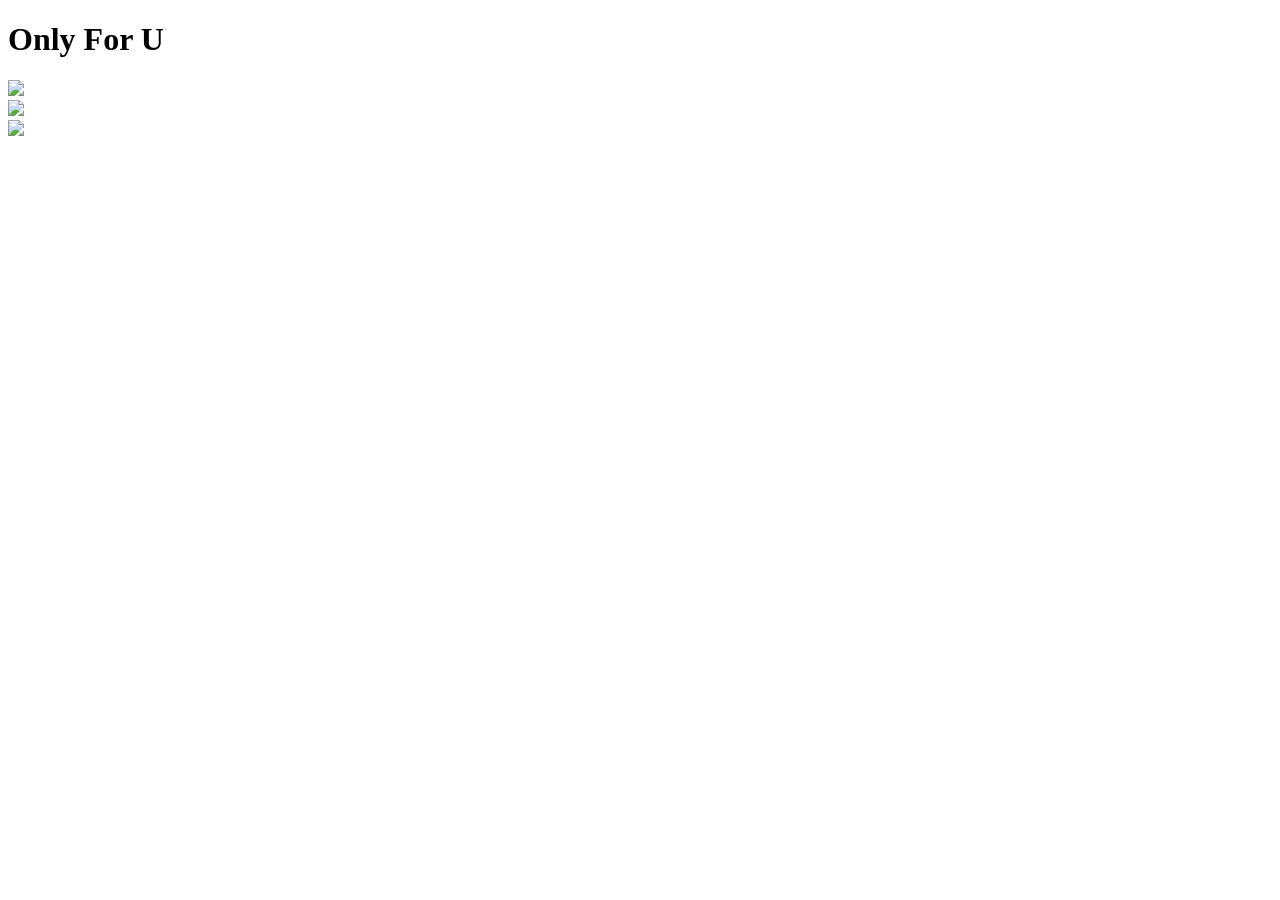
==== index.html @ ea236bc8 "Add initial HTML structure for the webpage" ====
<!DOCTYPE html>
<html lang="id">
<head>
    <meta charset="UTF-8">
    <title>Tata Surya Kenangan</title>
    <link rel="stylesheet" href="style.css">
</head>
<body>

<div class="space">

    <h1>Only For U</h1>

    <!-- Matahari (tengah) -->
    <div class="sun"></div>

    <!-- Orbit 1 -->
    <div class="orbit orbit1">
        <img src="foto1.jpg" class="planet">
    </div>

    <!-- Orbit 2 -->
    <div class="orbit orbit2">
        <img src="foto2.jpg" class="planet">
    </div>

    <!-- Orbit 3 -->
    <div class="orbit orbit3">
        <img src="foto3.jpg" class="planet">
    </div>

</div>

</body>
</html>
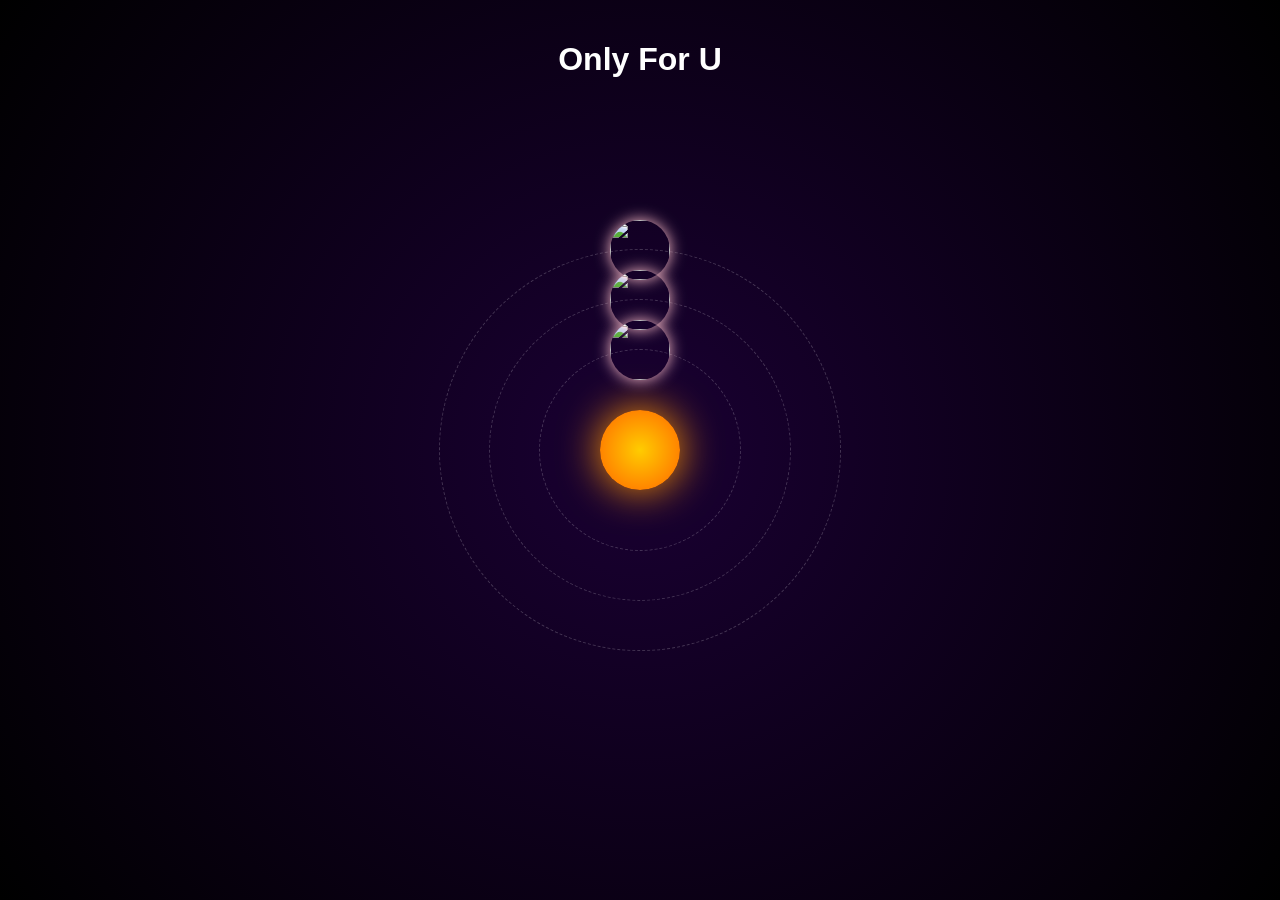
==== commit aaaaeb6b: "Update index.html" ====
--- a/index.html
+++ b/index.html
@@ -33,3 +33,4 @@
 
 </body>
 </html>
+<script src="script.js"></script>
--- a/style.css
+++ b/style.css
@@ -0,0 +1,86 @@
+body {
+    margin: 0;
+    height: 100vh;
+    background: radial-gradient(circle, #1a0033, #000);
+    color: white;
+    overflow: hidden;
+    font-family: Arial;
+}
+
+.space {
+    position: relative;
+    width: 100%;
+    height: 100%;
+    text-align: center;
+}
+
+h1 {
+    position: absolute;
+    top: 20px;
+    width: 100%;
+}
+
+/* Matahari */
+.sun {
+    position: absolute;
+    top: 50%;
+    left: 50%;
+    width: 80px;
+    height: 80px;
+    background: radial-gradient(circle, #ffcc00, #ff6600);
+    border-radius: 50%;
+    transform: translate(-50%, -50%);
+    box-shadow: 0 0 40px #ff9900;
+}
+
+/* Orbit */
+.orbit {
+    position: absolute;
+    top: 50%;
+    left: 50%;
+    border: 1px dashed rgba(255,255,255,0.2);
+    border-radius: 50%;
+    transform: translate(-50%, -50%);
+    animation: rotate 10s linear infinite;
+}
+
+/* Ukuran orbit */
+.orbit1 {
+    width: 200px;
+    height: 200px;
+}
+
+.orbit2 {
+    width: 300px;
+    height: 300px;
+    animation-duration: 15s;
+}
+
+.orbit3 {
+    width: 400px;
+    height: 400px;
+    animation-duration: 20s;
+}
+
+/* Planet (foto kamu) */
+.planet {
+    width: 60px;
+    height: 60px;
+    border-radius: 50%;
+    position: absolute;
+    top: -30px;
+    left: 50%;
+    transform: translateX(-50%);
+    object-fit: cover;
+    box-shadow: 0 0 15px pink;
+}
+
+/* Animasi muter */
+@keyframes rotate {
+    from {
+        transform: translate(-50%, -50%) rotate(0deg);
+    }
+    to {
+        transform: translate(-50%, -50%) rotate(360deg);
+    }
+}
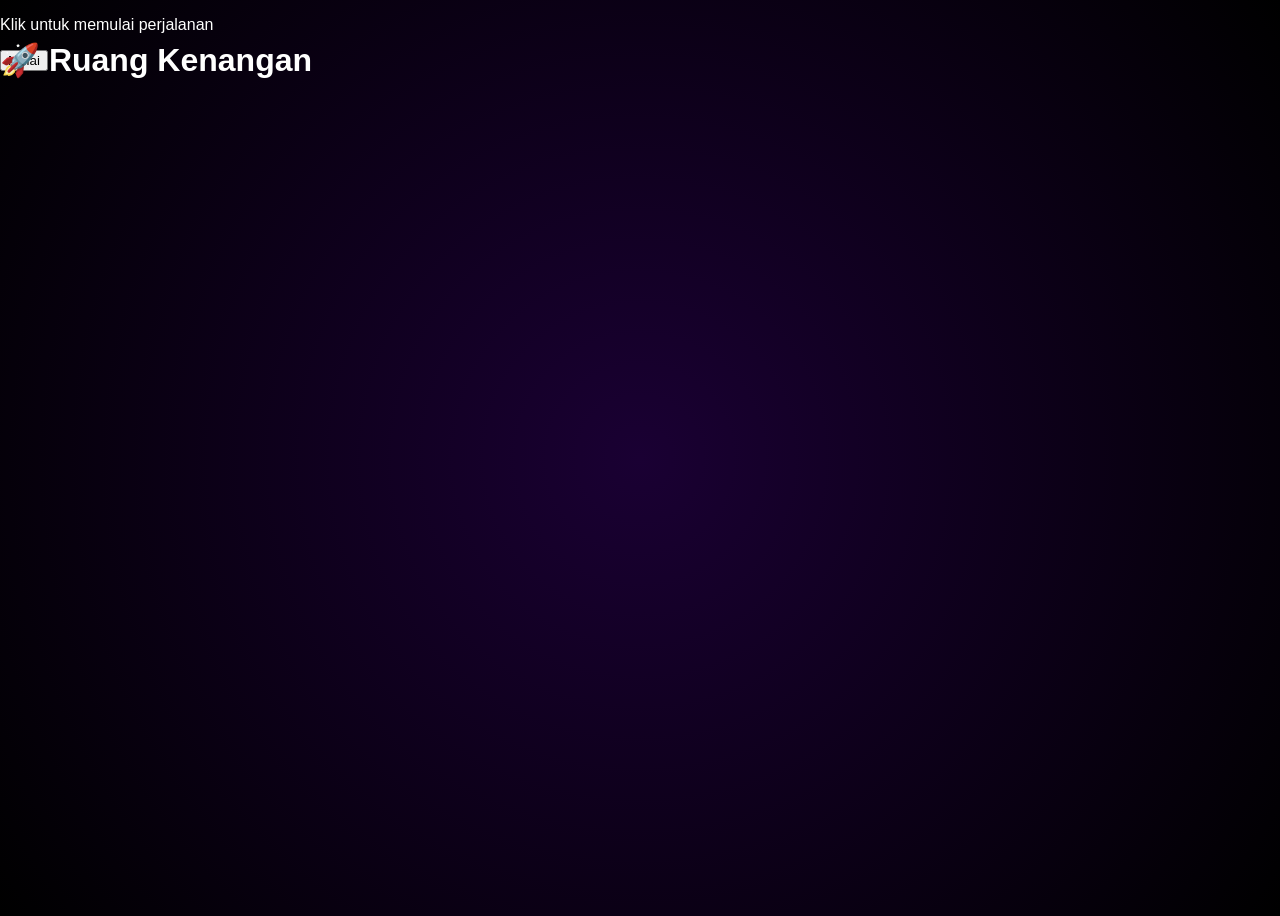
==== commit 8930254a: "Update title and enhance structure in index.html" ====
--- a/index.html
+++ b/index.html
@@ -2,35 +2,60 @@
 <html lang="id">
 <head>
     <meta charset="UTF-8">
-    <title>Tata Surya Kenangan</title>
+    <title>Space Memory</title>
     <link rel="stylesheet" href="style.css">
 </head>
 <body>
 
-<div class="space">
+<div class="stars"></div>
 
-    <h1>Only For U</h1>
+<!-- ENTRANCE -->
+<div class="center" id="home">
+    <h1>🚀 Ruang Kenangan</h1>
+    <p>Klik untuk memulai perjalanan</p>
+    <button class="btn" onclick="start()">Mulai</button>
+</div>
 
-    <!-- Matahari (tengah) -->
-    <div class="sun"></div>
+<!-- MAIN -->
+<div class="center" id="main" style="display:none">
 
-    <!-- Orbit 1 -->
-    <div class="orbit orbit1">
-        <img src="foto1.jpg" class="planet">
+    <div class="nav">
+        <button onclick="show('music')">🎵</button>
+        <button onclick="show('album')">📸</button>
     </div>
 
-    <!-- Orbit 2 -->
-    <div class="orbit orbit2">
-        <img src="foto2.jpg" class="planet">
+    <!-- MUSIC -->
+    <div class="card active" id="music">
+        <h2>Playlist</h2>
+        <audio id="audio" src="lagu.mp3"></audio>
+
+        <div class="controls">
+            <button onclick="play()">▶</button>
+            <button onclick="pause()">⏸</button>
+        </div>
     </div>
 
-    <!-- Orbit 3 -->
-    <div class="orbit orbit3">
-        <img src="foto3.jpg" class="planet">
+    <!-- ALBUM -->
+    <div class="card" id="album">
+        <h2>Album Foto</h2>
+
+        <div class="slider">
+            <img id="img" src="foto1.jpg">
+        </div>
+
+        <div class="controls">
+            <button onclick="prev()">⬅</button>
+            <button onclick="next()">➡</button>
+        </div>
     </div>
 
 </div>
 
+<!-- BLUR + TEXT -->
+<div class="blur" id="blur">
+    <div class="typing" id="text"></div>
+</div>
+
+<script src="script.js"></script>
 </body>
 </html>
-<script src="script.js"></script>
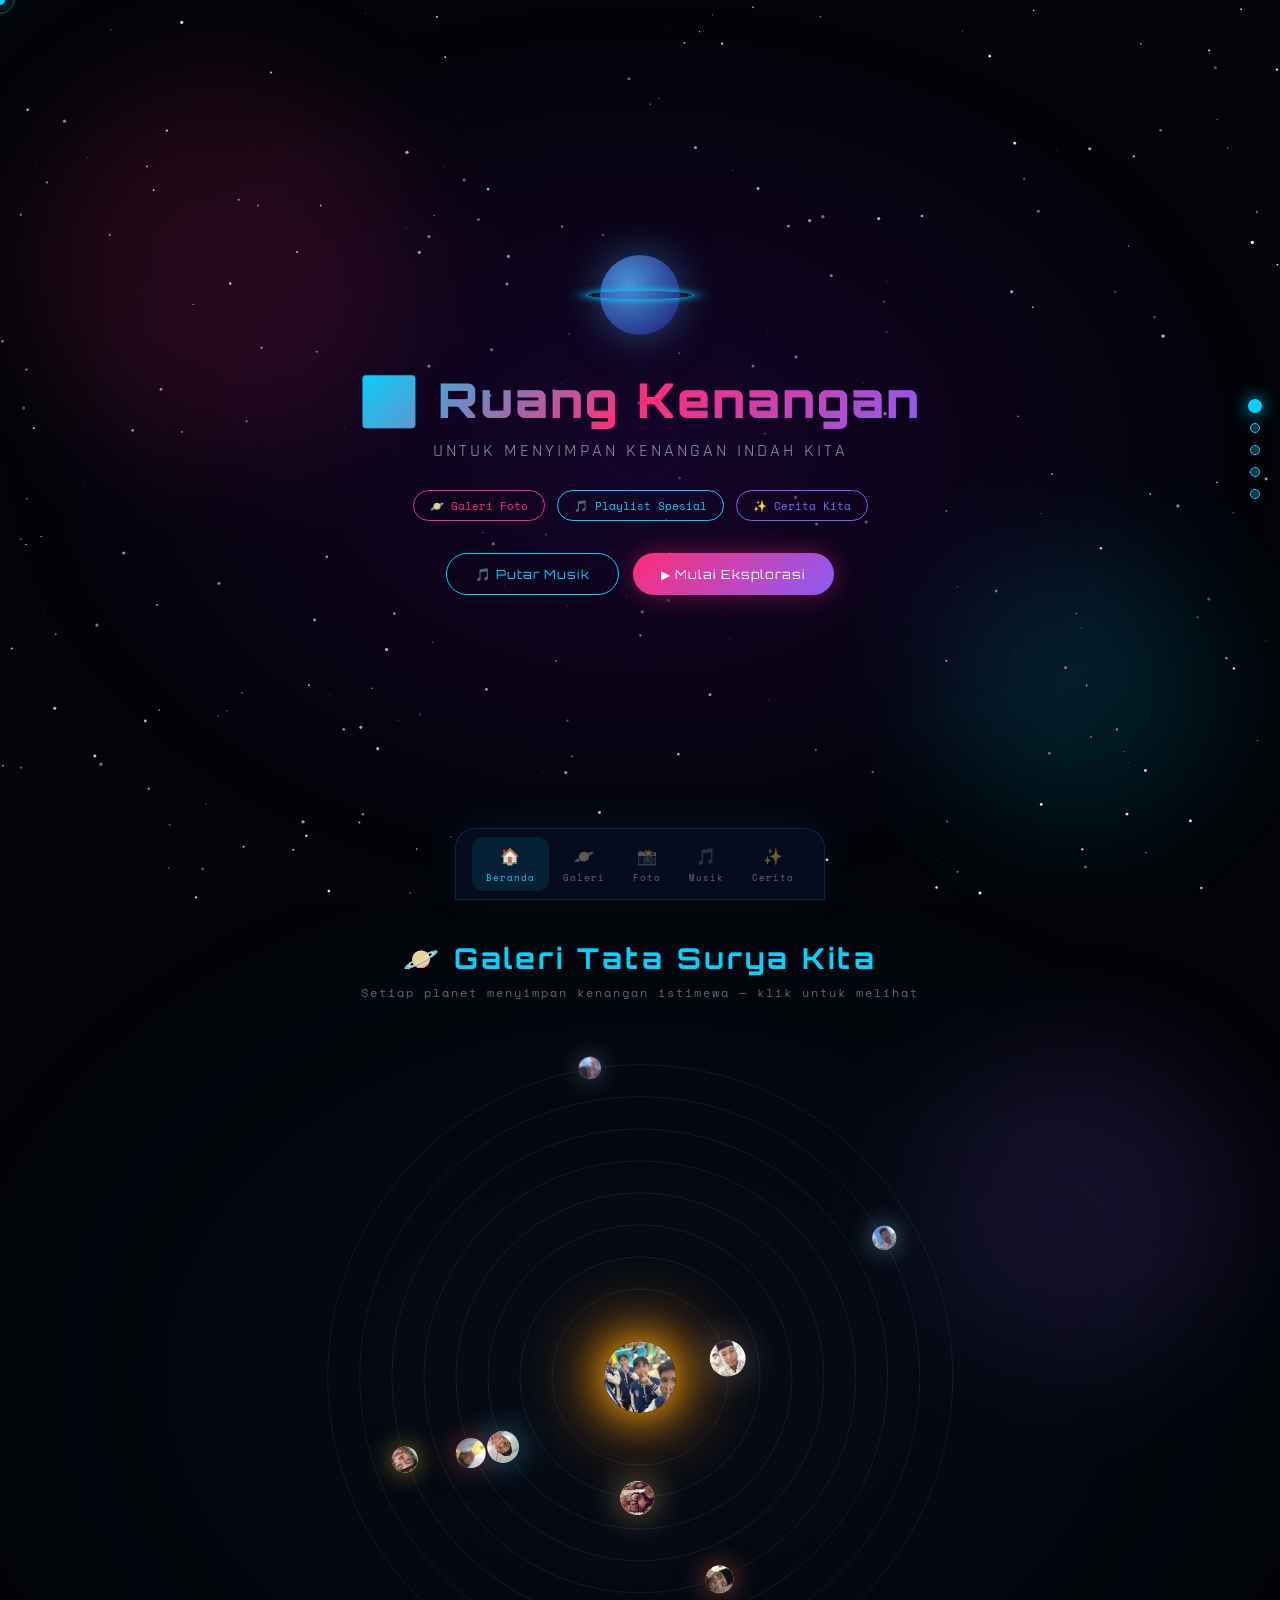
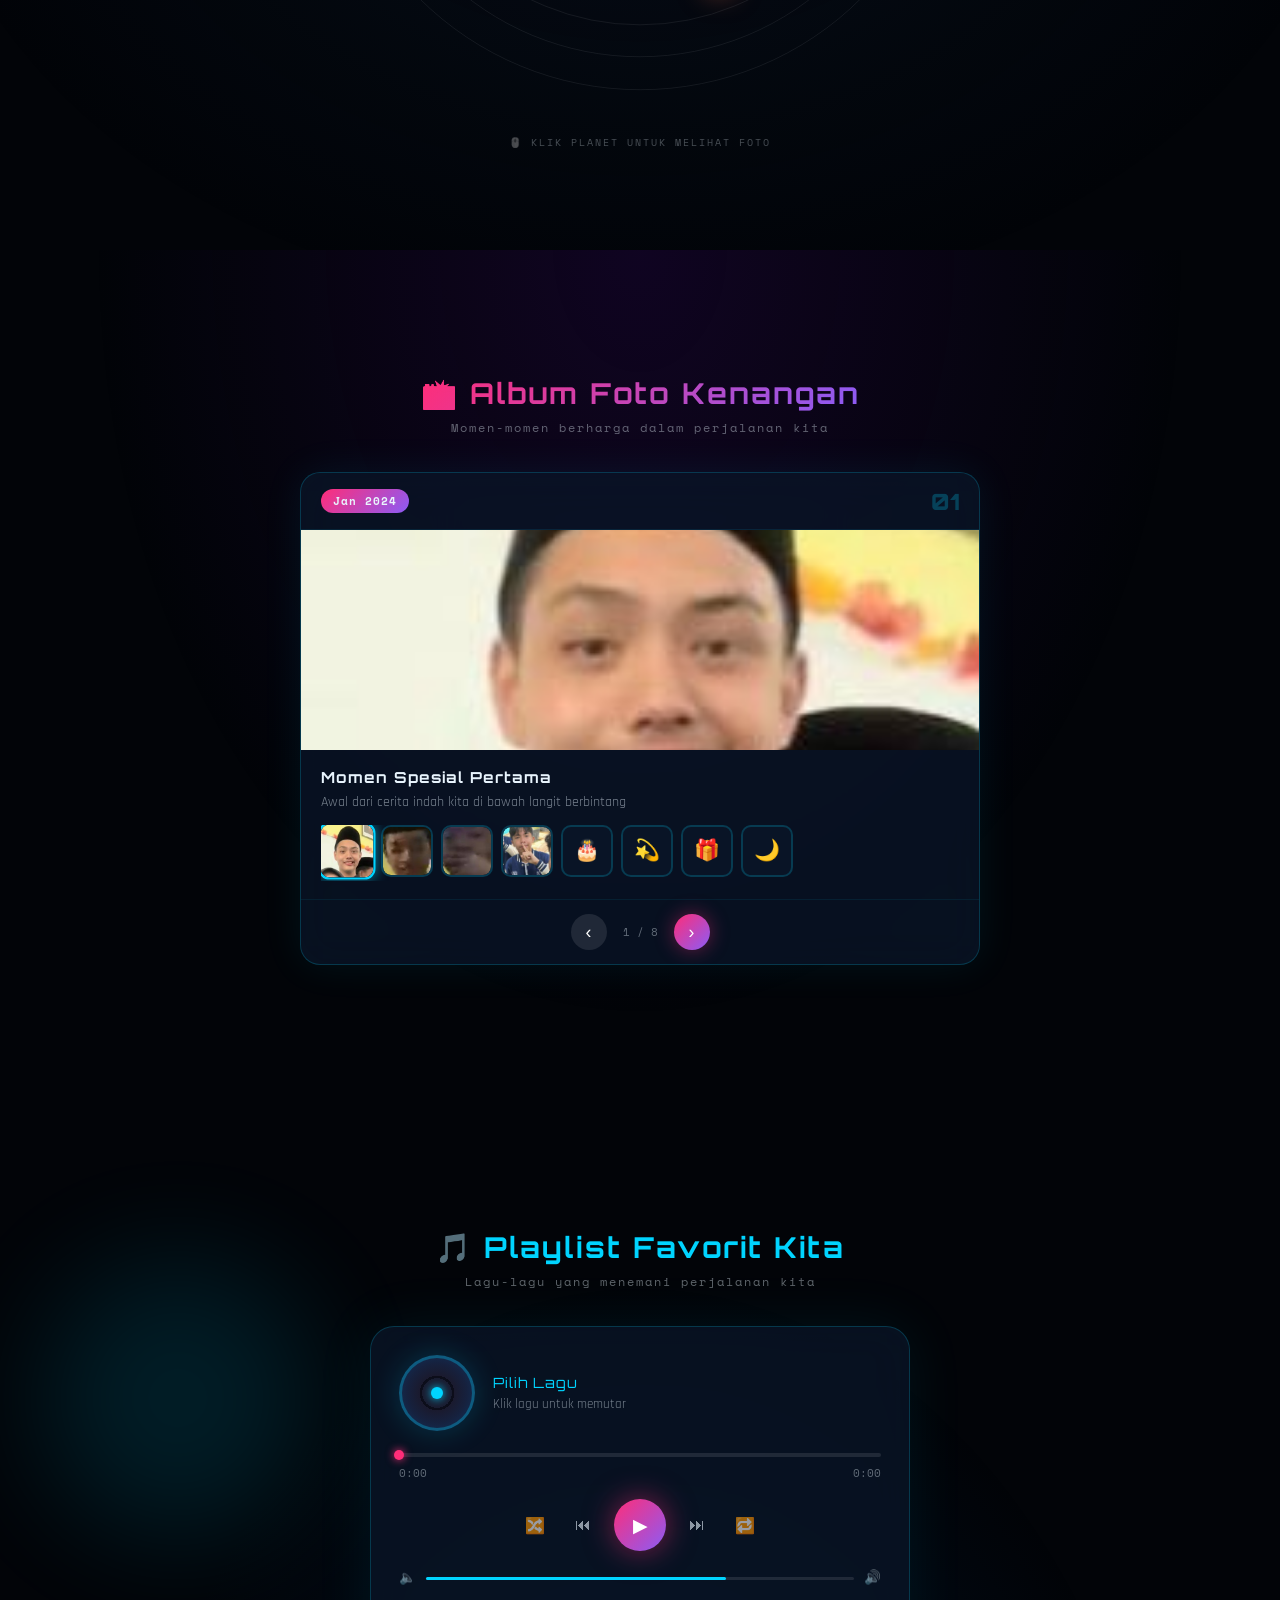
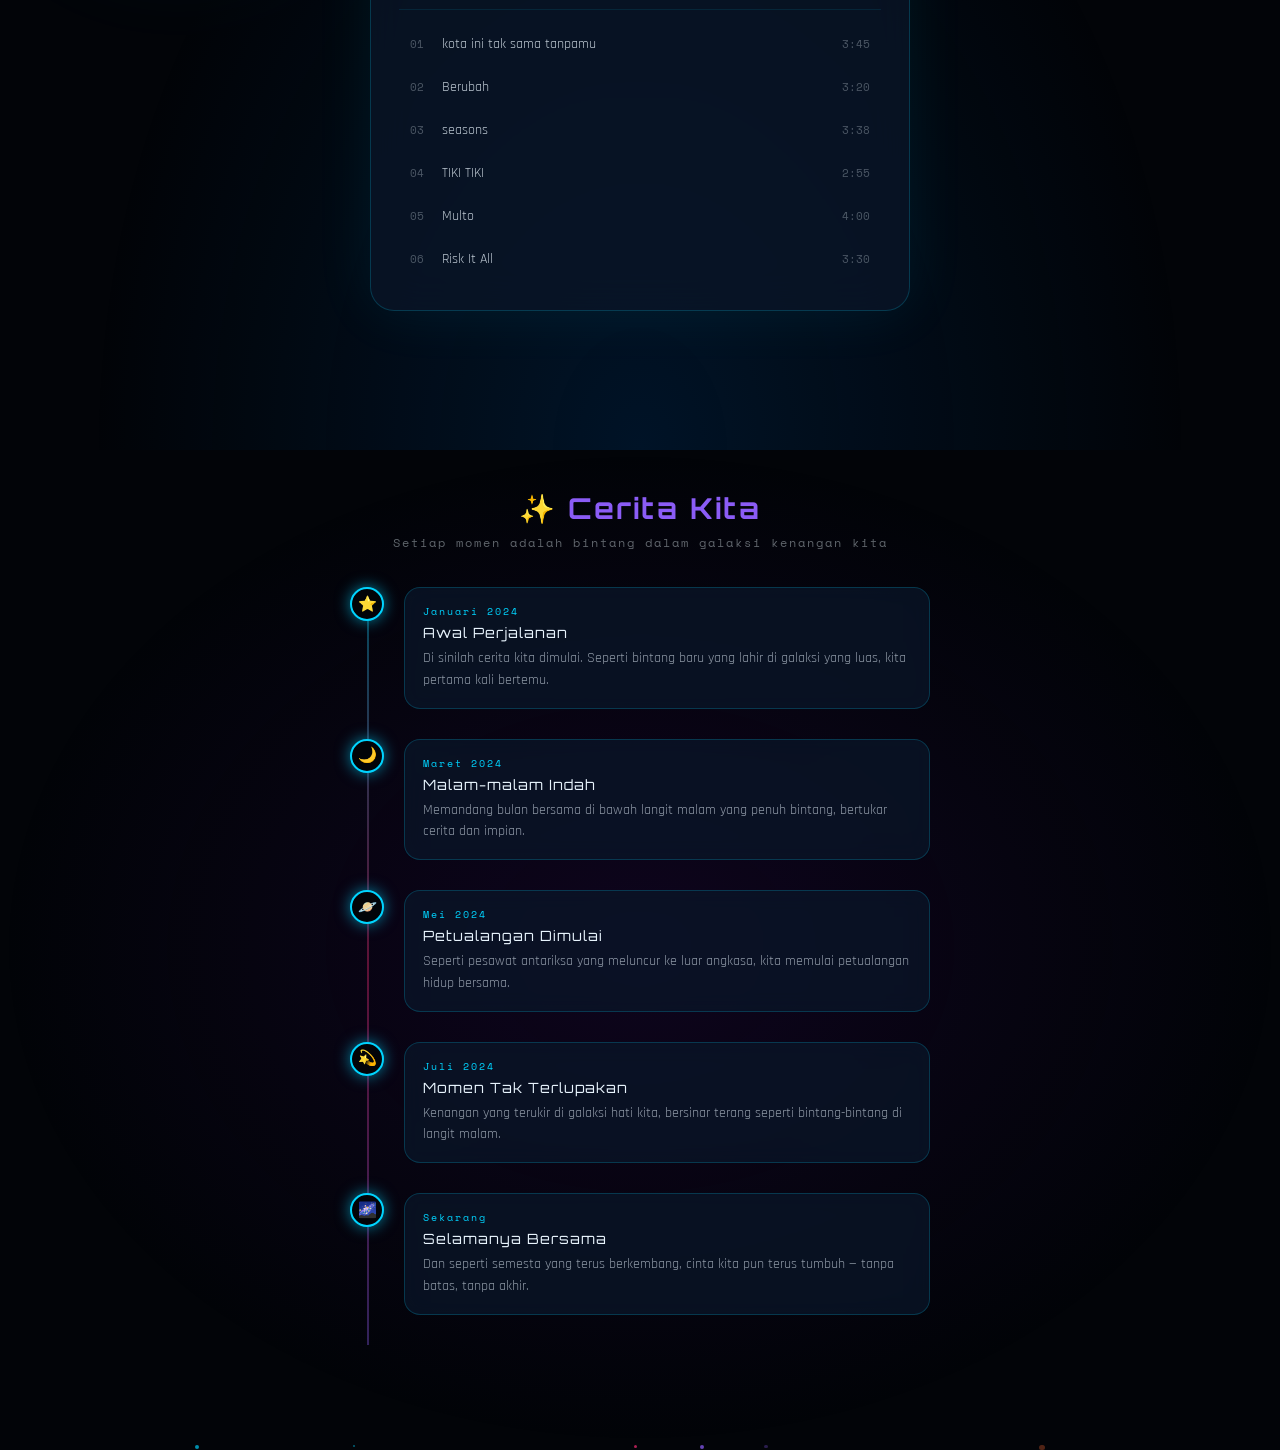
==== commit 7a0fc089: "Rename index (3).html to index.html" ====
--- a/index.html
+++ b/index.html
@@ -1,61 +1,463 @@
 <!DOCTYPE html>
 <html lang="id">
 <head>
-    <meta charset="UTF-8">
-    <title>Space Memory</title>
-    <link rel="stylesheet" href="style.css">
+<meta charset="UTF-8">
+<meta name="viewport" content="width=device-width, initial-scale=1.0">
+<title>🌌 Ruang Kenangan — Galaksi Kita</title>
+<link href="https://fonts.googleapis.com/css2?family=Orbitron:wght@400;600;700;900&family=Rajdhani:wght@400;500;600&family=Space+Mono:wght@400;700&display=swap" rel="stylesheet">
+<style>
+:root{
+  --bg:#020408;--pink:#ff2d78;--cyan:#00d4ff;--violet:#8b5cf6;
+  --gold:#ffd700;--star:#e8f4fd;--sun:#ffaa00;
+  --glow-pink:rgba(255,45,120,0.6);--glow-cyan:rgba(0,212,255,0.6);
+  --glass:rgba(10,22,40,0.75);--border:rgba(0,212,255,0.2);
+  --fh:'Orbitron',sans-serif;--fb:'Rajdhani',sans-serif;--fm:'Space Mono',monospace;
+}
+*,*::before,*::after{box-sizing:border-box;margin:0;padding:0}
+html{scroll-behavior:smooth;overflow-x:hidden}
+body{background:var(--bg);color:var(--star);font-family:var(--fb);overflow-x:hidden;cursor:none}
+.cursor{width:10px;height:10px;background:var(--cyan);border-radius:50%;position:fixed;top:0;left:0;pointer-events:none;z-index:9999;transform:translate(-50%,-50%);box-shadow:0 0 15px var(--cyan)}
+.cursor-trail{width:28px;height:28px;border:1.5px solid rgba(0,212,255,.4);border-radius:50%;position:fixed;top:0;left:0;pointer-events:none;z-index:9998;transform:translate(-50%,-50%);transition:transform .18s ease}
+#starfield{position:fixed;top:0;left:0;width:100%;height:100%;z-index:0;pointer-events:none}
+.section{position:relative;min-height:100vh;display:flex;align-items:center;justify-content:center;flex-direction:column;z-index:1;padding:40px 20px 100px}
+.nav-dots{position:fixed;right:20px;top:50%;transform:translateY(-50%);z-index:100;display:flex;flex-direction:column;gap:12px}
+.nav-dot{width:10px;height:10px;border-radius:50%;background:rgba(0,212,255,.25);border:1.5px solid var(--cyan);cursor:pointer;transition:all .3s;position:relative}
+.nav-dot:hover,.nav-dot.active{background:var(--cyan);box-shadow:0 0 12px var(--cyan);transform:scale(1.4)}
+.nav-dot::after{content:attr(data-label);position:absolute;right:16px;top:50%;transform:translateY(-50%);font-family:var(--fm);font-size:10px;color:var(--cyan);white-space:nowrap;opacity:0;transition:opacity .3s;pointer-events:none}
+.nav-dot:hover::after{opacity:1}
+.nebula-blob{position:absolute;border-radius:50%;filter:blur(60px);opacity:.12;pointer-events:none;animation:nebulaFloat 15s ease-in-out infinite}
+@keyframes nebulaFloat{0%,100%{transform:translate(0,0) scale(1)}33%{transform:translate(20px,-30px) scale(1.1)}66%{transform:translate(-15px,20px) scale(.9)}}
+.floating-particle{position:absolute;border-radius:50%;animation:floatUp linear infinite;pointer-events:none;z-index:0}
+@keyframes floatUp{0%{transform:translateY(100vh) rotate(0);opacity:0}10%{opacity:1}90%{opacity:1}100%{transform:translateY(-100px) rotate(720deg);opacity:0}}
+.shooting-star{position:fixed;top:0;left:50%;width:2px;height:80px;background:linear-gradient(to bottom,transparent,var(--cyan),transparent);animation:shoot 2s ease-in forwards;pointer-events:none;z-index:1;transform-origin:top center}
+@keyframes shoot{0%{opacity:0;transform:rotate(var(--angle)) translateY(-50px)}10%{opacity:1}100%{opacity:0;transform:rotate(var(--angle)) translateY(100vh)}}
+.fade-in-up{opacity:0;transform:translateY(30px);transition:opacity .8s,transform .8s}
+.fade-in-up.visible{opacity:1;transform:translateY(0)}
+#hero{background:radial-gradient(ellipse at center,rgba(26,5,51,.8) 0%,transparent 70%);overflow:hidden}
+.hero-content{text-align:center;position:relative;z-index:2}
+.hero-icon{width:100px;height:100px;margin:0 auto 24px;position:relative}
+.hero-planet{width:80px;height:80px;background:radial-gradient(circle at 35% 35%,#4a90d9,#1a1a6e);border-radius:50%;position:absolute;top:10px;left:10px;box-shadow:0 0 40px rgba(74,144,217,.5);animation:pPulse 4s ease-in-out infinite}
+@keyframes pPulse{0%,100%{box-shadow:0 0 40px rgba(74,144,217,.5)}50%{box-shadow:0 0 70px rgba(74,144,217,.8)}}
+.hero-ring{position:absolute;top:50%;left:50%;width:110px;height:30px;border:3px solid rgba(0,212,255,.5);border-radius:50%;transform:translate(-50%,-50%) rotateX(70deg);box-shadow:0 0 20px var(--cyan);pointer-events:none}
+.hero-title{font-family:var(--fh);font-size:clamp(1.6rem,5vw,3rem);font-weight:900;background:linear-gradient(135deg,var(--cyan),var(--pink),var(--violet));-webkit-background-clip:text;-webkit-text-fill-color:transparent;background-clip:text;letter-spacing:2px;margin-bottom:10px;animation:tGlow 3s ease-in-out infinite}
+@keyframes tGlow{0%,100%{filter:brightness(1)}50%{filter:brightness(1.3)}}
+.hero-subtitle{font-size:1.1rem;color:rgba(232,244,253,.6);letter-spacing:3px;text-transform:uppercase;margin-bottom:28px}
+.hero-tags{display:flex;justify-content:center;gap:12px;flex-wrap:wrap;margin-bottom:32px}
+.hero-tag{padding:6px 16px;border-radius:20px;font-family:var(--fm);font-size:.7rem;border:1px solid;cursor:pointer;transition:all .3s;text-decoration:none;display:inline-block}
+.hero-tag.photos{border-color:var(--pink);color:var(--pink)}.hero-tag.music{border-color:var(--cyan);color:var(--cyan)}.hero-tag.story{border-color:var(--violet);color:var(--violet)}
+.hero-tag:hover{background:currentColor;color:var(--bg);box-shadow:0 0 20px currentColor;transform:translateY(-2px)}
+.hero-buttons{display:flex;gap:14px;justify-content:center;flex-wrap:wrap}
+.btn-primary{padding:12px 28px;background:linear-gradient(135deg,var(--pink),var(--violet));border:none;border-radius:30px;color:#fff;font-family:var(--fh);font-size:.78rem;cursor:pointer;letter-spacing:1px;transition:all .3s;box-shadow:0 0 25px rgba(255,45,120,.4)}
+.btn-primary:hover{transform:translateY(-3px) scale(1.05);box-shadow:0 0 40px rgba(255,45,120,.7)}
+.btn-secondary{padding:12px 28px;background:transparent;border:1.5px solid var(--cyan);border-radius:30px;color:var(--cyan);font-family:var(--fh);font-size:.78rem;cursor:pointer;letter-spacing:1px;transition:all .3s}
+.btn-secondary:hover{background:var(--cyan);color:var(--bg);box-shadow:0 0 30px var(--glow-cyan);transform:translateY(-3px)}
+.scroll-hint{position:absolute;bottom:30px;left:50%;transform:translateX(-50%);display:flex;flex-direction:column;align-items:center;gap:8px;opacity:.5;animation:bHint 2s ease-in-out infinite}
+.scroll-hint span{font-family:var(--fm);font-size:.6rem;letter-spacing:2px;color:var(--cyan)}
+.scroll-hint-arrow{width:14px;height:14px;border-right:2px solid var(--cyan);border-bottom:2px solid var(--cyan);transform:rotate(45deg)}
+@keyframes bHint{0%,100%{transform:translateX(-50%) translateY(0)}50%{transform:translateX(-50%) translateY(8px)}}
+#solar{overflow:hidden;background:radial-gradient(ellipse at center,rgba(10,22,40,.5) 0%,transparent 80%)}
+.solar-title{font-family:var(--fh);font-size:clamp(1.2rem,3vw,1.8rem);text-align:center;margin-bottom:8px;color:var(--cyan);letter-spacing:3px}
+.solar-subtitle{font-family:var(--fm);font-size:.72rem;text-align:center;color:rgba(232,244,253,.4);letter-spacing:2px;margin-bottom:36px}
+.solar-system-container{position:relative;width:min(680px,92vw);height:min(680px,92vw);margin:0 auto}
+.solar-system{position:relative;width:100%;height:100%}
+.sun{position:absolute;top:50%;left:50%;transform:translate(-50%,-50%);width:72px;height:72px;border-radius:50%;z-index:10;cursor:pointer;overflow:hidden;box-shadow:0 0 40px #ffaa00,0 0 80px #ff8800,0 0 120px rgba(255,136,0,.4);animation:sPulse 4s ease-in-out infinite}
+.sun img{width:100%;height:100%;object-fit:cover;border-radius:50%}
+@keyframes sPulse{0%,100%{box-shadow:0 0 40px #ffaa00,0 0 80px #ff8800;transform:translate(-50%,-50%) scale(1)}50%{box-shadow:0 0 70px #ffaa00,0 0 140px #ff8800;transform:translate(-50%,-50%) scale(1.08)}}
+.orbit{position:absolute;top:50%;left:50%;border-radius:50%;border:1px solid rgba(255,255,255,.07);transform:translate(-50%,-50%)}
+@keyframes orbitRotate{from{transform:translate(-50%,-50%) rotate(0)}to{transform:translate(-50%,-50%) rotate(360deg)}}
+.planet{border-radius:50%;position:relative;cursor:pointer;transition:transform .3s;overflow:hidden}
+.planet:hover{transform:scale(1.5);z-index:50}
+.planet img{width:100%;height:100%;object-fit:cover;border-radius:50%;position:absolute;top:0;left:0}
+.planet-emoji{position:absolute;top:50%;left:50%;transform:translate(-50%,-50%);pointer-events:none}
+.planet-label{position:absolute;bottom:-22px;left:50%;transform:translateX(-50%);font-family:var(--fm);font-size:.52rem;color:rgba(232,244,253,.6);white-space:nowrap;pointer-events:none;opacity:0;transition:opacity .3s}
+.planet:hover .planet-label{opacity:1}
+.planet-ring{position:absolute;top:50%;left:50%;transform:translate(-50%,-50%) rotateX(75deg);border-radius:50%;border:3px solid rgba(255,200,100,.4);pointer-events:none}
+.photo-popup{position:fixed;top:0;left:0;width:100%;height:100%;background:rgba(2,4,8,.92);backdrop-filter:blur(10px);z-index:1000;display:none;align-items:center;justify-content:center;flex-direction:column;gap:20px}
+.photo-popup.show{display:flex}
+.popup-img{max-width:80vw;max-height:55vh;border-radius:16px;border:2px solid var(--cyan);box-shadow:0 0 60px var(--glow-cyan);object-fit:cover}
+.popup-emoji-box{width:180px;height:180px;background:linear-gradient(135deg,rgba(26,5,51,.9),rgba(10,22,40,.9));display:flex;align-items:center;justify-content:center;font-size:5rem;border-radius:50%;border:2px solid var(--cyan);box-shadow:0 0 40px var(--glow-cyan)}
+.photo-popup-title{font-family:var(--fh);font-size:1.1rem;color:var(--cyan);text-align:center;margin-bottom:6px}
+.photo-popup-desc{font-family:var(--fb);color:rgba(232,244,253,.6);font-size:.9rem;text-align:center}
+.photo-popup-close{background:var(--pink);border:none;border-radius:50%;width:42px;height:42px;color:#fff;font-size:1.1rem;cursor:pointer;position:absolute;top:20px;right:20px;transition:all .3s;z-index:10}
+.photo-popup-close:hover{transform:rotate(90deg) scale(1.2);box-shadow:0 0 20px var(--pink)}
+#album{background:radial-gradient(ellipse at top,rgba(26,5,51,.6) 0%,transparent 60%)}
+.album-title{font-family:var(--fh);font-size:clamp(1.2rem,3vw,1.8rem);text-align:center;margin-bottom:8px;background:linear-gradient(135deg,var(--pink),var(--violet));-webkit-background-clip:text;-webkit-text-fill-color:transparent;background-clip:text;letter-spacing:2px}
+.album-subtitle{font-family:var(--fm);font-size:.72rem;text-align:center;color:rgba(232,244,253,.4);letter-spacing:2px;margin-bottom:36px}
+.album-container{width:min(680px,95vw)}
+.album-card{background:var(--glass);border:1px solid var(--border);border-radius:20px;overflow:hidden;backdrop-filter:blur(20px);box-shadow:0 0 40px rgba(0,212,255,.08)}
+.album-header{padding:14px 20px;display:flex;align-items:center;gap:12px;border-bottom:1px solid rgba(0,212,255,.1)}
+.album-date-badge{background:linear-gradient(135deg,var(--pink),var(--violet));padding:4px 12px;border-radius:12px;font-family:var(--fm);font-size:.68rem;font-weight:700;letter-spacing:1px}
+.album-num{margin-left:auto;font-family:var(--fh);font-size:1.4rem;font-weight:900;color:rgba(0,212,255,.25)}
+.album-main-photo{width:100%;height:220px;display:flex;align-items:center;justify-content:center;background:linear-gradient(135deg,rgba(26,5,51,.8),rgba(10,22,40,.9));font-size:3.5rem;overflow:hidden}
+.album-main-photo img{width:100%;height:100%;object-fit:cover;display:block}
+.album-info{padding:18px 20px}
+.album-moment-title{font-family:var(--fh);font-size:.95rem;color:var(--star);margin-bottom:6px;letter-spacing:1px}
+.album-moment-desc{font-family:var(--fb);font-size:.85rem;color:rgba(232,244,253,.5);margin-bottom:14px}
+.album-thumbnails{display:flex;gap:8px;overflow-x:auto;padding-bottom:4px;scrollbar-width:thin;scrollbar-color:var(--cyan) transparent}
+.album-thumb{width:52px;height:52px;border-radius:10px;border:2px solid rgba(0,212,255,.2);flex-shrink:0;cursor:pointer;transition:all .3s;overflow:hidden;background:rgba(10,22,40,.8);display:flex;align-items:center;justify-content:center;font-size:1.3rem}
+.album-thumb:hover,.album-thumb.active{border-color:var(--cyan);box-shadow:0 0 12px var(--glow-cyan);transform:scale(1.1)}
+.album-thumb img{width:100%;height:100%;object-fit:cover;border-radius:8px}
+.album-nav{display:flex;align-items:center;justify-content:center;gap:16px;padding:14px 20px;border-top:1px solid rgba(0,212,255,.08)}
+.album-nav-btn{width:36px;height:36px;border-radius:50%;border:none;cursor:pointer;font-size:1.1rem;transition:all .3s;display:flex;align-items:center;justify-content:center}
+.album-nav-btn.prev{background:rgba(255,255,255,.1);color:#fff}
+.album-nav-btn.next{background:linear-gradient(135deg,var(--pink),var(--violet));color:#fff;box-shadow:0 0 20px rgba(255,45,120,.4)}
+.album-nav-btn:hover{transform:scale(1.15)}
+#music{background:radial-gradient(ellipse at bottom,rgba(0,30,60,.6) 0%,transparent 60%)}
+.music-title{font-family:var(--fh);font-size:clamp(1.2rem,3vw,1.8rem);text-align:center;margin-bottom:8px;color:var(--cyan);letter-spacing:2px}
+.music-subtitle{font-family:var(--fm);font-size:.72rem;text-align:center;color:rgba(232,244,253,.4);letter-spacing:2px;margin-bottom:36px}
+.music-player{width:min(540px,95vw);background:var(--glass);border:1px solid rgba(0,212,255,.2);border-radius:24px;padding:28px;backdrop-filter:blur(20px);box-shadow:0 0 60px rgba(0,212,255,.08)}
+.music-disc-area{display:flex;align-items:center;gap:18px;margin-bottom:22px}
+.music-disc{width:76px;height:76px;border-radius:50%;background:radial-gradient(circle,#1a1a2e 30%,#0d0d1a 30%,#0d0d1a 35%,#1a1a2e 35%,#16213e 60%,#0f3460 100%);border:3px solid rgba(0,212,255,.3);display:flex;align-items:center;justify-content:center;flex-shrink:0;box-shadow:0 0 30px rgba(0,212,255,.2)}
+.music-disc.spinning{animation:dSpin 3s linear infinite}
+@keyframes dSpin{from{transform:rotate(0)}to{transform:rotate(360deg)}}
+.music-disc-dot{width:12px;height:12px;border-radius:50%;background:var(--cyan);box-shadow:0 0 10px var(--cyan)}
+.music-track-name{font-family:var(--fh);font-size:.88rem;color:var(--cyan);margin-bottom:5px;letter-spacing:1px}
+.music-track-sub{font-family:var(--fb);font-size:.8rem;color:rgba(232,244,253,.5)}
+.music-progress-area{margin-bottom:18px}
+.music-progress-bar{width:100%;height:4px;background:rgba(255,255,255,.1);border-radius:2px;margin-bottom:8px;cursor:pointer}
+.music-progress-fill{height:100%;background:linear-gradient(90deg,var(--cyan),var(--pink));border-radius:2px;width:0%;transition:width .5s linear;position:relative}
+.music-progress-fill::after{content:'';position:absolute;right:-5px;top:50%;transform:translateY(-50%);width:10px;height:10px;background:var(--pink);border-radius:50%;box-shadow:0 0 8px var(--pink)}
+.music-times{display:flex;justify-content:space-between;font-family:var(--fm);font-size:.68rem;color:rgba(232,244,253,.4)}
+.music-controls{display:flex;align-items:center;justify-content:center;gap:14px;margin-bottom:18px}
+.music-btn{background:none;border:none;cursor:pointer;color:rgba(232,244,253,.6);font-size:1rem;transition:all .3s;width:34px;height:34px;display:flex;align-items:center;justify-content:center;border-radius:50%}
+.music-btn:hover{color:#fff;background:rgba(255,255,255,.1)}
+.music-btn-play{width:52px;height:52px;background:linear-gradient(135deg,var(--pink),var(--violet));color:#fff;border-radius:50%;font-size:1.2rem;box-shadow:0 0 30px rgba(255,45,120,.5);border:none;cursor:pointer;transition:all .3s;display:flex;align-items:center;justify-content:center}
+.music-btn-play:hover{transform:scale(1.12)}
+.music-volume{display:flex;align-items:center;gap:10px}
+.music-vol-icon{font-size:.85rem;opacity:.6}
+.music-vol-slider{flex:1;height:3px;background:rgba(255,255,255,.1);border-radius:2px;cursor:pointer}
+.music-vol-fill{height:100%;width:70%;background:var(--cyan);border-radius:2px}
+.music-playlist{margin-top:22px;border-top:1px solid rgba(0,212,255,.1);padding-top:14px}
+.playlist-item{display:flex;align-items:center;gap:12px;padding:10px;border-radius:12px;cursor:pointer;transition:all .3s;margin-bottom:3px;border:1px solid transparent}
+.playlist-item:hover{background:rgba(0,212,255,.05)}
+.playlist-item.active{background:rgba(0,212,255,.1);border-color:rgba(0,212,255,.2)}
+.playlist-num{font-family:var(--fm);font-size:.68rem;color:rgba(232,244,253,.3);width:20px}
+.playlist-name{flex:1;font-family:var(--fb);font-size:.85rem;color:rgba(232,244,253,.8)}
+.playlist-dur{font-family:var(--fm);font-size:.68rem;color:rgba(232,244,253,.3)}
+.playlist-item.active .playlist-name{color:var(--cyan)}
+#story{background:radial-gradient(ellipse at center,rgba(26,5,51,.5) 0%,transparent 70%)}
+.story-title{font-family:var(--fh);font-size:clamp(1.2rem,3vw,1.8rem);text-align:center;margin-bottom:8px;color:var(--violet);letter-spacing:2px}
+.story-subtitle{font-family:var(--fm);font-size:.72rem;text-align:center;color:rgba(232,244,253,.4);letter-spacing:2px;margin-bottom:36px}
+.story-timeline{width:min(580px,95vw);position:relative}
+.story-timeline::before{content:'';position:absolute;left:17px;top:0;bottom:0;width:2px;background:linear-gradient(to bottom,var(--cyan),var(--pink),var(--violet));opacity:.35}
+.story-item{display:flex;gap:20px;margin-bottom:30px;position:relative}
+.story-dot{width:34px;height:34px;border-radius:50%;background:var(--bg);border:2px solid var(--cyan);display:flex;align-items:center;justify-content:center;font-size:.95rem;flex-shrink:0;z-index:1;box-shadow:0 0 15px var(--glow-cyan);animation:dPulse 3s ease-in-out infinite}
+@keyframes dPulse{0%,100%{box-shadow:0 0 15px var(--glow-cyan)}50%{box-shadow:0 0 35px var(--glow-cyan)}}
+.story-card{flex:1;background:var(--glass);border:1px solid var(--border);border-radius:16px;padding:16px 18px;backdrop-filter:blur(10px)}
+.story-card-date{font-family:var(--fm);font-size:.62rem;color:var(--cyan);letter-spacing:2px;margin-bottom:5px}
+.story-card-title{font-family:var(--fh);font-size:.88rem;color:var(--star);margin-bottom:7px;letter-spacing:1px}
+.story-card-text{font-family:var(--fb);font-size:.85rem;color:rgba(232,244,253,.6);line-height:1.6}
+.bottom-tabs{position:fixed;bottom:0;left:50%;transform:translateX(-50%);display:flex;background:rgba(6,13,31,.97);backdrop-filter:blur(20px);border:1px solid rgba(0,212,255,.15);border-radius:20px 20px 0 0;padding:8px 16px;z-index:100;box-shadow:0 -4px 40px rgba(0,212,255,.08)}
+.tab-btn{display:flex;flex-direction:column;align-items:center;gap:3px;padding:7px 14px;background:none;border:none;cursor:pointer;color:rgba(232,244,253,.4);font-family:var(--fm);font-size:.58rem;letter-spacing:1px;transition:all .3s;border-radius:12px}
+.tab-btn span:first-child{font-size:1rem}
+.tab-btn:hover{color:rgba(232,244,253,.8);background:rgba(0,212,255,.05)}
+.tab-btn.active{color:var(--cyan);background:rgba(0,212,255,.1)}
+::-webkit-scrollbar{width:5px}::-webkit-scrollbar-track{background:var(--bg)}::-webkit-scrollbar-thumb{background:var(--violet);border-radius:3px}
+@media(max-width:480px){.bottom-tabs{padding:6px 8px}.tab-btn{padding:5px 8px}.nav-dots{right:8px}.music-disc-area{flex-direction:column;text-align:center}}
+</style>
 </head>
 <body>
-
-<div class="stars"></div>
-
-<!-- ENTRANCE -->
-<div class="center" id="home">
-    <h1>🚀 Ruang Kenangan</h1>
-    <p>Klik untuk memulai perjalanan</p>
-    <button class="btn" onclick="start()">Mulai</button>
+<div class="cursor" id="cursor"></div>
+<div class="cursor-trail" id="cursorTrail"></div>
+<canvas id="starfield"></canvas>
+<nav class="nav-dots">
+  <div class="nav-dot active" data-section="hero"  data-label="Beranda"    onclick="goTo('hero')"></div>
+  <div class="nav-dot"        data-section="solar" data-label="Tata Surya" onclick="goTo('solar')"></div>
+  <div class="nav-dot"        data-section="album" data-label="Album Foto" onclick="goTo('album')"></div>
+  <div class="nav-dot"        data-section="music" data-label="Playlist"   onclick="goTo('music')"></div>
+  <div class="nav-dot"        data-section="story" data-label="Cerita"     onclick="goTo('story')"></div>
+</nav>
+<section class="section" id="hero">
+  <div class="nebula-blob" style="width:380px;height:380px;background:var(--pink);top:8%;left:2%;"></div>
+  <div class="nebula-blob" style="width:280px;height:280px;background:var(--cyan);bottom:8%;right:5%;animation-delay:5s;"></div>
+  <div class="hero-content fade-in-up visible">
+    <div class="hero-icon"><div class="hero-planet"></div><div class="hero-ring"></div></div>
+    <h1 class="hero-title">🌌 Ruang Kenangan</h1>
+    <p class="hero-subtitle">Untuk Menyimpan Kenangan Indah Kita</p>
+    <div class="hero-tags">
+      <a class="hero-tag photos" onclick="goTo('solar')">🪐 Galeri Foto</a>
+      <a class="hero-tag music"  onclick="goTo('music')">🎵 Playlist Spesial</a>
+      <a class="hero-tag story"  onclick="goTo('story')">✨ Cerita Kita</a>
+    </div>
+    <div class="hero-buttons">
+      <button class="btn-secondary" id="musicToggleBtn" onclick="toggleBgMusic()">🎵 Putar Musik</button>
+      <button class="btn-primary" onclick="goTo('solar')">▶ Mulai Eksplorasi</button>
+    </div>
+  </div>
+  <div class="scroll-hint"><span>SCROLL</span><div class="scroll-hint-arrow"></div></div>
+</section>
+<section class="section" id="solar">
+  <div class="nebula-blob" style="width:320px;height:320px;background:var(--violet);top:15%;right:3%;animation-delay:3s;"></div>
+  <h2 class="solar-title fade-in-up">🪐 Galeri Tata Surya Kita</h2>
+  <p class="solar-subtitle fade-in-up">Setiap planet menyimpan kenangan istimewa — klik untuk melihat</p>
+  <div class="solar-system-container fade-in-up">
+    <div class="solar-system" id="solarSystem">
+      <div class="sun" onclick="openSunPopup()" title="Matahari ☀️">
+        <img src="[data-uri]" alt="Matahari">
+      </div>
+    </div>
+  </div>
+  <p style="font-family:var(--fm);font-size:.62rem;color:rgba(232,244,253,.3);margin-top:18px;letter-spacing:2px;text-align:center;">🖱️ KLIK PLANET UNTUK MELIHAT FOTO</p>
+</section>
+<section class="section" id="album">
+  <h2 class="album-title fade-in-up">📸 Album Foto Kenangan</h2>
+  <p class="album-subtitle fade-in-up">Momen-momen berharga dalam perjalanan kita</p>
+  <div class="album-container fade-in-up">
+    <div class="album-card">
+      <div class="album-header">
+        <span class="album-date-badge" id="albumDateBadge">Jan 2024</span>
+        <span class="album-num" id="albumNum">01</span>
+      </div>
+      <div class="album-main-photo" id="albumMainPhoto">🌌</div>
+      <div class="album-info">
+        <h3 class="album-moment-title" id="albumMomentTitle">Momen Spesial Pertama</h3>
+        <p class="album-moment-desc" id="albumMomentDesc">Awal dari cerita indah kita</p>
+        <div class="album-thumbnails" id="albumThumbs"></div>
+      </div>
+      <div class="album-nav">
+        <button class="album-nav-btn prev" onclick="changeAlbum(-1)">&#8249;</button>
+        <span style="font-family:var(--fm);font-size:.68rem;color:rgba(232,244,253,.4)" id="albumCounter">1 / 8</span>
+        <button class="album-nav-btn next" onclick="changeAlbum(1)">&#8250;</button>
+      </div>
+    </div>
+  </div>
+</section>
+<section class="section" id="music">
+  <div class="nebula-blob" style="width:280px;height:280px;background:var(--cyan);top:12%;left:3%;animation-delay:7s;"></div>
+  <h2 class="music-title fade-in-up">🎵 Playlist Favorit Kita</h2>
+  <p class="music-subtitle fade-in-up">Lagu-lagu yang menemani perjalanan kita</p>
+  <div class="music-player fade-in-up">
+    <div class="music-disc-area">
+      <div class="music-disc" id="musicDisc"><div class="music-disc-dot"></div></div>
+      <div class="music-info">
+        <div class="music-track-name" id="musicTrackName">Pilih Lagu</div>
+        <div class="music-track-sub"  id="musicTrackSub">Klik lagu untuk memutar</div>
+      </div>
+    </div>
+    <div class="music-progress-area">
+      <div class="music-progress-bar" id="progressBar" onclick="seekMusic(event)">
+        <div class="music-progress-fill" id="progressFill"></div>
+      </div>
+      <div class="music-times"><span id="currentTime">0:00</span><span id="totalTime">0:00</span></div>
+    </div>
+    <div class="music-controls">
+      <button class="music-btn" onclick="shuffleMusic()" id="shuffleBtn">🔀</button>
+      <button class="music-btn" onclick="prevTrack()">⏮</button>
+      <button class="music-btn-play" onclick="togglePlay()" id="playBtn">▶</button>
+      <button class="music-btn" onclick="nextTrack()">⏭</button>
+      <button class="music-btn" onclick="toggleRepeat()" id="repeatBtn">🔁</button>
+    </div>
+    <div class="music-volume">
+      <span class="music-vol-icon">🔈</span>
+      <div class="music-vol-slider" onclick="setVolume(event)"><div class="music-vol-fill" id="volFill"></div></div>
+      <span class="music-vol-icon">🔊</span>
+    </div>
+    <div class="music-playlist" id="playlist"></div>
+  </div>
+</section>
+<section class="section" id="story">
+  <h2 class="story-title fade-in-up">✨ Cerita Kita</h2>
+  <p class="story-subtitle fade-in-up">Setiap momen adalah bintang dalam galaksi kenangan kita</p>
+  <div class="story-timeline fade-in-up" id="storyTimeline"></div>
+</section>
+<div class="photo-popup" id="photoPopup">
+  <button class="photo-popup-close" onclick="closePopup()">✕</button>
+  <div id="popupImgWrap"></div>
+  <div style="text-align:center">
+    <div class="photo-popup-title" id="popupTitle"></div>
+    <div class="photo-popup-desc"  id="popupDesc"></div>
+  </div>
 </div>
-
-<!-- MAIN -->
-<div class="center" id="main" style="display:none">
-
-    <div class="nav">
-        <button onclick="show('music')">🎵</button>
-        <button onclick="show('album')">📸</button>
-    </div>
-
-    <!-- MUSIC -->
-    <div class="card active" id="music">
-        <h2>Playlist</h2>
-        <audio id="audio" src="lagu.mp3"></audio>
-
-        <div class="controls">
-            <button onclick="play()">▶</button>
-            <button onclick="pause()">⏸</button>
-        </div>
-    </div>
-
-    <!-- ALBUM -->
-    <div class="card" id="album">
-        <h2>Album Foto</h2>
-
-        <div class="slider">
-            <img id="img" src="foto1.jpg">
-        </div>
-
-        <div class="controls">
-            <button onclick="prev()">⬅</button>
-            <button onclick="next()">➡</button>
-        </div>
-    </div>
-
+<div class="bottom-tabs">
+  <button class="tab-btn active" onclick="goTo('hero')"  id="tab-hero"><span>🏠</span><span>Beranda</span></button>
+  <button class="tab-btn"        onclick="goTo('solar')" id="tab-solar"><span>🪐</span><span>Galeri</span></button>
+  <button class="tab-btn"        onclick="goTo('album')" id="tab-album"><span>📸</span><span>Foto</span></button>
+  <button class="tab-btn"        onclick="goTo('music')" id="tab-music"><span>🎵</span><span>Musik</span></button>
+  <button class="tab-btn"        onclick="goTo('story')" id="tab-story"><span>✨</span><span>Cerita</span></button>
 </div>
-
-<!-- BLUR + TEXT -->
-<div class="blur" id="blur">
-    <div class="typing" id="text"></div>
-</div>
-
-<script src="script.js"></script>
+<script>
+const DATA={
+  coupleNames:'Only For U, MIEE AYAMM 💕',
+  planets:[
+    {name:"Merkurius",emoji:"🟤",color:"#a1887f",label:"Pertemuan Pertama",desc:"Saat pertama kali kita bertemu, dunia terasa berbeda",photo:"[data-uri]",date:"Jan 2024"},
+    {name:"Venus",emoji:"🟡",color:"#ffcc80",label:"Kenangan Manis",desc:"Momen-momen manis yang tak terlupakan",photo:"[data-uri]",date:"Feb 2024"},
+    {name:"Bumi",emoji:"🔵",color:"#4fc3f7",label:"Rumah Kita",desc:"Di mana pun kamu ada, itulah rumahku",photo:"[data-uri]",date:"Mar 2024"},
+    {name:"Mars",emoji:"🔴",color:"#ef5350",label:"Petualangan",desc:"Petualangan seru bersama-sama",photo:"[data-uri]",date:"Apr 2024"},
+    {name:"Jupiter",emoji:"🟠",color:"#ff7043",label:"Momen Besar",desc:"Pencapaian dan kebanggaan yang kita rayakan",photo:"[data-uri]",date:"Mei 2024"},
+    {name:"Saturnus",emoji:"💛",color:"#ffd54f",label:"Hari Spesial",desc:"Hari-hari paling indah dalam hidup kita",photo:"[data-uri]",date:"Jun 2024"},
+    {name:"Uranus",emoji:"🔵",color:"#80deea",label:"Mimpi Kita",desc:"Mimpi dan harapan yang kita rajut bersama",photo:"[data-uri]",date:"Jul 2024"},
+    {name:"Neptunus",emoji:"🔷",color:"#7986cb",label:"Cinta Abadi",desc:"Cinta kita seperti luar angkasa — tak bertepi",photo:"[data-uri]",date:"Agt 2024"},
+  ],
+  albums:[
+    {title:"Momen Spesial Pertama",desc:"Awal dari cerita indah kita di bawah langit berbintang",date:"Jan 2024",emoji:"🌌",photo:"[data-uri]"},
+    {title:"Petualangan Bersama",desc:"Menjelajahi semesta berdua terasa jauh lebih bermakna",date:"Feb 2024",emoji:"🚀",photo:"[data-uri]"},
+    {title:"Momen Tertawa",desc:"Tawa kita bergema di antara bintang-bintang",date:"Mar 2024",emoji:"😄",photo:"[data-uri]"},
+    {title:"Di Bawah Langit Malam",desc:"Duduk bersama memandang bintang-bintang bertebaran",date:"Apr 2024",emoji:"🌠",photo:"[data-uri]"},
+    {title:"Hari Ulang Tahun",desc:"Merayakan momen spesialmu di bawah cahaya bintang",date:"Mei 2024",emoji:"🎂",photo:null},
+    {title:"Jalan-jalan Romantis",desc:"Setiap langkah bersamamu terasa seperti di antara awan",date:"Jun 2024",emoji:"💫",photo:null},
+    {title:"Momen Kejutan",desc:"Saat kamu memberikanku kejutan paling indah",date:"Jul 2024",emoji:"🎁",photo:null},
+    {title:"Impian & Harapan",desc:"Merancang masa depan cerah bersama di bawah sinar bulan",date:"Agt 2024",emoji:"🌙",photo:null},
+  ],
+  playlist:[
+    {title:'kota ini tak sama tanpamu',artist:'Nadhif Basalamah',  duration:'3:45',scUrl:'https://soundcloud.com/andani-amel-671566597/nadhif-basalamah-kota-ini-tak'},
+    {title:'Berubah',                  artist:'Tenxi',              duration:'3:20',scUrl:'https://soundcloud.com/tenxi-music/berubah'},
+    {title:'seasons',                  artist:'wave to earth',      duration:'3:38',scUrl:'https://soundcloud.com/wavetoearth-music/seasons'},
+    {title:'TIKI TIKI',                artist:'QMIIR, Salima Chica',duration:'2:55',scUrl:'https://soundcloud.com/qmiir-sc/tiki-tiki'},
+    {title:'Multo',                    artist:'Cup of Joe',         duration:'4:00',scUrl:'https://soundcloud.com/cupofjoe-music/multo'},
+    {title:'Risk It All',              artist:'Bruno Mars',         duration:'3:30',scUrl:'https://soundcloud.com/brunomars/risk-it-all'}
+  ],
+  stories:[
+    {date:'Januari 2024',emoji:'⭐',title:'Awal Perjalanan',      text:'Di sinilah cerita kita dimulai. Seperti bintang baru yang lahir di galaksi yang luas, kita pertama kali bertemu.'},
+    {date:'Maret 2024',  emoji:'🌙',title:'Malam-malam Indah',    text:'Memandang bulan bersama di bawah langit malam yang penuh bintang, bertukar cerita dan impian.'},
+    {date:'Mei 2024',    emoji:'🪐',title:'Petualangan Dimulai',  text:'Seperti pesawat antariksa yang meluncur ke luar angkasa, kita memulai petualangan hidup bersama.'},
+    {date:'Juli 2024',   emoji:'💫',title:'Momen Tak Terlupakan', text:'Kenangan yang terukir di galaksi hati kita, bersinar terang seperti bintang-bintang di langit malam.'},
+    {date:'Sekarang',    emoji:'🌌',title:'Selamanya Bersama',    text:'Dan seperti semesta yang terus berkembang, cinta kita pun terus tumbuh — tanpa batas, tanpa akhir.'}
+  ]
+};
+// STARFIELD
+(function(){
+  const c=document.getElementById('starfield'),ctx=c.getContext('2d'),stars=[];
+  function resize(){c.width=window.innerWidth;c.height=window.innerHeight;}
+  resize();window.addEventListener('resize',resize);
+  for(let i=0;i<250;i++)stars.push({x:Math.random()*window.innerWidth,y:Math.random()*window.innerHeight,r:Math.random()*1.4+.3,sp:Math.random()*.008+.002,t:Math.random()*Math.PI*2});
+  let f=0;(function draw(){ctx.clearRect(0,0,c.width,c.height);f+=.01;stars.forEach(s=>{const a=.3+.7*Math.abs(Math.sin(f*s.sp*50+s.t));ctx.beginPath();ctx.arc(s.x,s.y,s.r,0,Math.PI*2);ctx.fillStyle=`rgba(232,244,253,${a})`;ctx.fill();});requestAnimationFrame(draw);})();
+  setInterval(()=>{const el=document.createElement('div');el.classList.add('shooting-star');el.style.left=Math.random()*100+'vw';el.style.setProperty('--angle',(30+Math.random()*60)+'deg');el.style.animationDuration=(1.5+Math.random())+'s';document.body.appendChild(el);setTimeout(()=>el.remove(),2500);},4000);
+})();
+// CURSOR
+(function(){
+  const cur=document.getElementById('cursor'),tr=document.getElementById('cursorTrail');
+  let mx=0,my=0,tx=0,ty=0;
+  document.addEventListener('mousemove',e=>{mx=e.clientX;my=e.clientY;cur.style.transform=`translate(${mx}px,${my}px) translate(-50%,-50%)`;});
+  (function a(){tx+=(mx-tx)*.12;ty+=(my-ty)*.12;tr.style.transform=`translate(${tx}px,${ty}px) translate(-50%,-50%)`;requestAnimationFrame(a);})();
+  document.addEventListener('mousedown',()=>cur.style.background='var(--pink)');
+  document.addEventListener('mouseup',()=>cur.style.background='var(--cyan)');
+})();
+// NAV
+function goTo(id){document.getElementById(id)?.scrollIntoView({behavior:'smooth'});}
+const obs=new IntersectionObserver(entries=>{entries.forEach(e=>{if(!e.isIntersecting)return;const id=e.target.id;document.querySelectorAll('.nav-dot').forEach(d=>d.classList.toggle('active',d.dataset.section===id));document.querySelectorAll('.tab-btn').forEach(b=>b.classList.toggle('active',b.id==='tab-'+id));e.target.querySelectorAll('.fade-in-up').forEach((el,i)=>setTimeout(()=>el.classList.add('visible'),i*150));});},{threshold:.25});
+document.querySelectorAll('.section').forEach(s=>obs.observe(s));
+// SOLAR SYSTEM
+(function(){
+  const cont=document.getElementById('solarSystem');
+  const sz=cont.offsetWidth||480,minR=sz*.13,maxR=sz*.46,step=(maxR-minR)/(DATA.planets.length-1);
+  const speeds=[7,11,17,25,38,52,72,105];
+  function lc(h){try{const r=parseInt(h.slice(1,3),16),g=parseInt(h.slice(3,5),16),b=parseInt(h.slice(5,7),16);return`rgb(${Math.min(255,r+55)},${Math.min(255,g+55)},${Math.min(255,b+55)})`}catch{return h}}
+  function dc(h){try{const r=parseInt(h.slice(1,3),16),g=parseInt(h.slice(3,5),16),b=parseInt(h.slice(5,7),16);return`rgb(${Math.max(0,r-35)},${Math.max(0,g-35)},${Math.max(0,b-35)})`}catch{return h}}
+  DATA.planets.forEach((p,i)=>{
+    const radius=minR+step*i,ps=Math.max(16,36-i*2),sp=speeds[i]||60;
+    const orb=document.createElement('div');orb.classList.add('orbit');orb.style.cssText=`width:${radius*2}px;height:${radius*2}px;`;cont.appendChild(orb);
+    const wr=document.createElement('div');wr.style.cssText=`position:absolute;top:50%;left:50%;width:${radius}px;height:2px;transform-origin:0 50%;transform:translate(0,-50%) rotate(${Math.random()*360}deg);animation:orbitRotate ${sp}s linear infinite;`;
+    const pl=document.createElement('div');pl.classList.add('planet');
+    pl.style.cssText=`width:${ps}px;height:${ps}px;background:radial-gradient(circle at 35% 35%,${lc(p.color)},${p.color},${dc(p.color)});color:${p.color};margin-left:${radius-ps/2}px;box-shadow:0 0 ${ps}px ${p.color}88;`;
+    pl.title=`${p.name} — ${p.label}`;pl.onclick=()=>openPlanetPopup(i);
+    if(i===5){const rg=document.createElement('div');rg.classList.add('planet-ring');rg.style.cssText=`width:${ps*2.2}px;height:${ps*2.2}px;border-color:${p.color}88;`;pl.appendChild(rg);}
+    if(p.photo){const img=document.createElement('img');img.src=p.photo;img.alt=p.name;pl.appendChild(img);}
+    else{const em=document.createElement('span');em.classList.add('planet-emoji');em.textContent=p.emoji;em.style.fontSize=ps*.5+'px';pl.appendChild(em);}
+    const lb=document.createElement('div');lb.classList.add('planet-label');lb.textContent=p.name;pl.appendChild(lb);
+    wr.appendChild(pl);cont.appendChild(wr);
+  });
+})();
+// POPUPS
+function openPlanetPopup(idx){
+  const p=DATA.planets[idx];
+  document.getElementById('popupTitle').textContent=`${p.name} — ${p.label}`;
+  document.getElementById('popupDesc').textContent=`${p.date} · ${p.desc}`;
+  const w=document.getElementById('popupImgWrap');
+  w.innerHTML=p.photo?`<img class="popup-img" src="${p.photo}" alt="${p.name}">`:`<div class="popup-emoji-box">${p.emoji}</div>`;
+  document.getElementById('photoPopup').classList.add('show');
+}
+function openSunPopup(){
+  document.getElementById('popupTitle').textContent='☀️ Pusat Semesta Kita';
+  document.getElementById('popupDesc').textContent=DATA.coupleNames;
+  document.getElementById('popupImgWrap').innerHTML=`<img class="popup-img" src="[data-uri]" alt="Matahari">`;
+  document.getElementById('photoPopup').classList.add('show');
+}
+function closePopup(){document.getElementById('photoPopup').classList.remove('show');}
+document.getElementById('photoPopup').addEventListener('click',function(e){if(e.target===this)closePopup();});
+// ALBUM
+let curAlbum=0;
+function renderAlbum(){
+  const a=DATA.albums[curAlbum];
+  document.getElementById('albumDateBadge').textContent=a.date;
+  document.getElementById('albumNum').textContent=String(curAlbum+1).padStart(2,'0');
+  document.getElementById('albumMomentTitle').textContent=a.title;
+  document.getElementById('albumMomentDesc').textContent=a.desc;
+  document.getElementById('albumCounter').textContent=`${curAlbum+1} / ${DATA.albums.length}`;
+  const mp=document.getElementById('albumMainPhoto');
+  mp.innerHTML=a.photo?`<img src="${a.photo}" alt="${a.title}">`:`<span style="font-size:3.5rem">${a.emoji}</span>`;
+  const th=document.getElementById('albumThumbs');th.innerHTML='';
+  DATA.albums.forEach((al,i)=>{
+    const t=document.createElement('div');t.classList.add('album-thumb');
+    if(i===curAlbum)t.classList.add('active');
+    t.innerHTML=al.photo?`<img src="${al.photo}" alt="${al.title}">`:`<span>${al.emoji}</span>`;
+    t.onclick=()=>{curAlbum=i;renderAlbum();};th.appendChild(t);
+  });
+}
+function changeAlbum(d){curAlbum=(curAlbum+d+DATA.albums.length)%DATA.albums.length;renderAlbum();}
+renderAlbum();
+// SOUNDCLOUD
+let curTrack=-1,isPlaying=false,isShuffle=false,isRepeat=false,scWidget=null,scReady=false;
+(function(){
+  const s=document.createElement('script');s.src='https://w.soundcloud.com/player/api.js';s.onload=()=>{scReady=true;};document.head.appendChild(s);
+  const ifr=document.createElement('iframe');ifr.id='sc-iframe';ifr.allow='autoplay';
+  ifr.style.cssText='position:fixed;bottom:-400px;left:-400px;width:1px;height:1px;opacity:0;pointer-events:none;border:none;';
+  ifr.src='https://w.soundcloud.com/player/?url='+encodeURIComponent(DATA.playlist[0].scUrl)+'&color=%23ff2d78&auto_play=false&hide_related=true&show_comments=false&show_user=false&show_reposts=false';
+  document.body.appendChild(ifr);
+  const wait=setInterval(()=>{
+    if(!window.SC||!scReady)return;clearInterval(wait);
+    scWidget=SC.Widget(ifr);
+    scWidget.bind(SC.Widget.Events.READY,()=>{
+      scWidget.bind(SC.Widget.Events.PLAY,()=>{isPlaying=true;updBtn();document.getElementById('musicDisc').classList.add('spinning');renderPL();});
+      scWidget.bind(SC.Widget.Events.PAUSE,()=>{isPlaying=false;updBtn();document.getElementById('musicDisc').classList.remove('spinning');renderPL();});
+      scWidget.bind(SC.Widget.Events.FINISH,()=>{isPlaying=false;document.getElementById('musicDisc').classList.remove('spinning');if(isRepeat){scWidget.seekTo(0);scWidget.play();}else nextTrack();});
+      scWidget.bind(SC.Widget.Events.PLAY_PROGRESS,d=>{document.getElementById('progressFill').style.width=(d.relativePosition*100)+'%';document.getElementById('currentTime').textContent=fmt(d.currentPosition/1000);});
+    });
+  },300);
+})();
+function loadTrack(idx){
+  if(!scWidget){setTimeout(()=>loadTrack(idx),500);return;}
+  curTrack=idx;const t=DATA.playlist[idx];
+  document.getElementById('musicTrackName').textContent=t.title;
+  document.getElementById('musicTrackSub').textContent=t.artist;
+  document.getElementById('totalTime').textContent=t.duration;
+  document.getElementById('progressFill').style.width='0%';
+  document.getElementById('currentTime').textContent='0:00';
+  scWidget.load(t.scUrl,{auto_play:true});renderPL();
+}
+function togglePlay(){if(curTrack===-1){loadTrack(0);return;}if(scWidget)scWidget.toggle();}
+function updBtn(){document.getElementById('playBtn').textContent=isPlaying?'⏸':'▶';}
+function prevTrack(){loadTrack((curTrack<=0?DATA.playlist.length:curTrack)-1);}
+function nextTrack(){loadTrack(isShuffle?Math.floor(Math.random()*DATA.playlist.length):(curTrack+1)%DATA.playlist.length);}
+function shuffleMusic(){isShuffle=!isShuffle;const b=document.getElementById('shuffleBtn');b.style.color=isShuffle?'var(--cyan)':'';b.style.textShadow=isShuffle?'0 0 10px var(--cyan)':'';}
+function toggleRepeat(){isRepeat=!isRepeat;const b=document.getElementById('repeatBtn');b.style.color=isRepeat?'var(--pink)':'';b.style.textShadow=isRepeat?'0 0 10px var(--pink)':'';}
+function seekMusic(e){if(!scWidget||curTrack===-1)return;const bar=document.getElementById('progressBar'),rect=bar.getBoundingClientRect(),pct=Math.max(0,Math.min(1,(e.clientX-rect.left)/rect.width));scWidget.getDuration(d=>scWidget.seekTo(d*pct));}
+function setVolume(e){const bar=document.querySelector('.music-vol-slider'),rect=bar.getBoundingClientRect(),pct=Math.max(0,Math.min(1,(e.clientX-rect.left)/rect.width));document.getElementById('volFill').style.width=(pct*100)+'%';if(scWidget)scWidget.setVolume(pct*100);}
+function fmt(s){if(!s||isNaN(s))return'0:00';const m=Math.floor(s/60),sec=Math.floor(s%60);return`${m}:${sec<10?'0':''}${sec}`;}
+function renderPL(){
+  const pl=document.getElementById('playlist');pl.innerHTML='';
+  DATA.playlist.forEach((t,i)=>{
+    const item=document.createElement('div');item.classList.add('playlist-item');
+    if(i===curTrack)item.classList.add('active');
+    item.innerHTML=`<span class="playlist-num">${i===curTrack&&isPlaying?'▶':String(i+1).padStart(2,'0')}</span><span class="playlist-name">${t.title}</span><span class="playlist-dur">${t.duration}</span>`;
+    item.onclick=()=>loadTrack(i);pl.appendChild(item);
+  });
+}
+function toggleBgMusic(){
+  if(curTrack===-1){loadTrack(0);document.getElementById('musicToggleBtn').textContent='🔊 Hentikan Musik';}
+  else{togglePlay();setTimeout(()=>{document.getElementById('musicToggleBtn').textContent=isPlaying?'🔊 Hentikan Musik':'🎵 Putar Musik';},200);}
+}
+renderPL();
+// STORIES
+(function(){
+  const tl=document.getElementById('storyTimeline');
+  DATA.stories.forEach(s=>{const item=document.createElement('div');item.classList.add('story-item');item.innerHTML=`<div class="story-dot">${s.emoji}</div><div class="story-card"><div class="story-card-date">${s.date}</div><div class="story-card-title">${s.title}</div><div class="story-card-text">${s.text}</div></div>`;tl.appendChild(item);});
+})();
+// PARTICLES
+(function(){
+  const colors=['#ff2d78','#00d4ff','#8b5cf6','#ffd700','#ff6b35'];
+  function spawn(){const p=document.createElement('div'),sz=2+Math.random()*4;p.classList.add('floating-particle');p.style.cssText=`width:${sz}px;height:${sz}px;background:${colors[Math.floor(Math.random()*colors.length)]};left:${Math.random()*100}vw;animation-duration:${12+Math.random()*18}s;animation-delay:${Math.random()*4}s;opacity:${.25+Math.random()*.5};`;document.body.appendChild(p);setTimeout(()=>p.remove(),32000);}
+  for(let i=0;i<15;i++)setTimeout(spawn,i*600);setInterval(spawn,2500);
+})();
+</script>
 </body>
 </html>
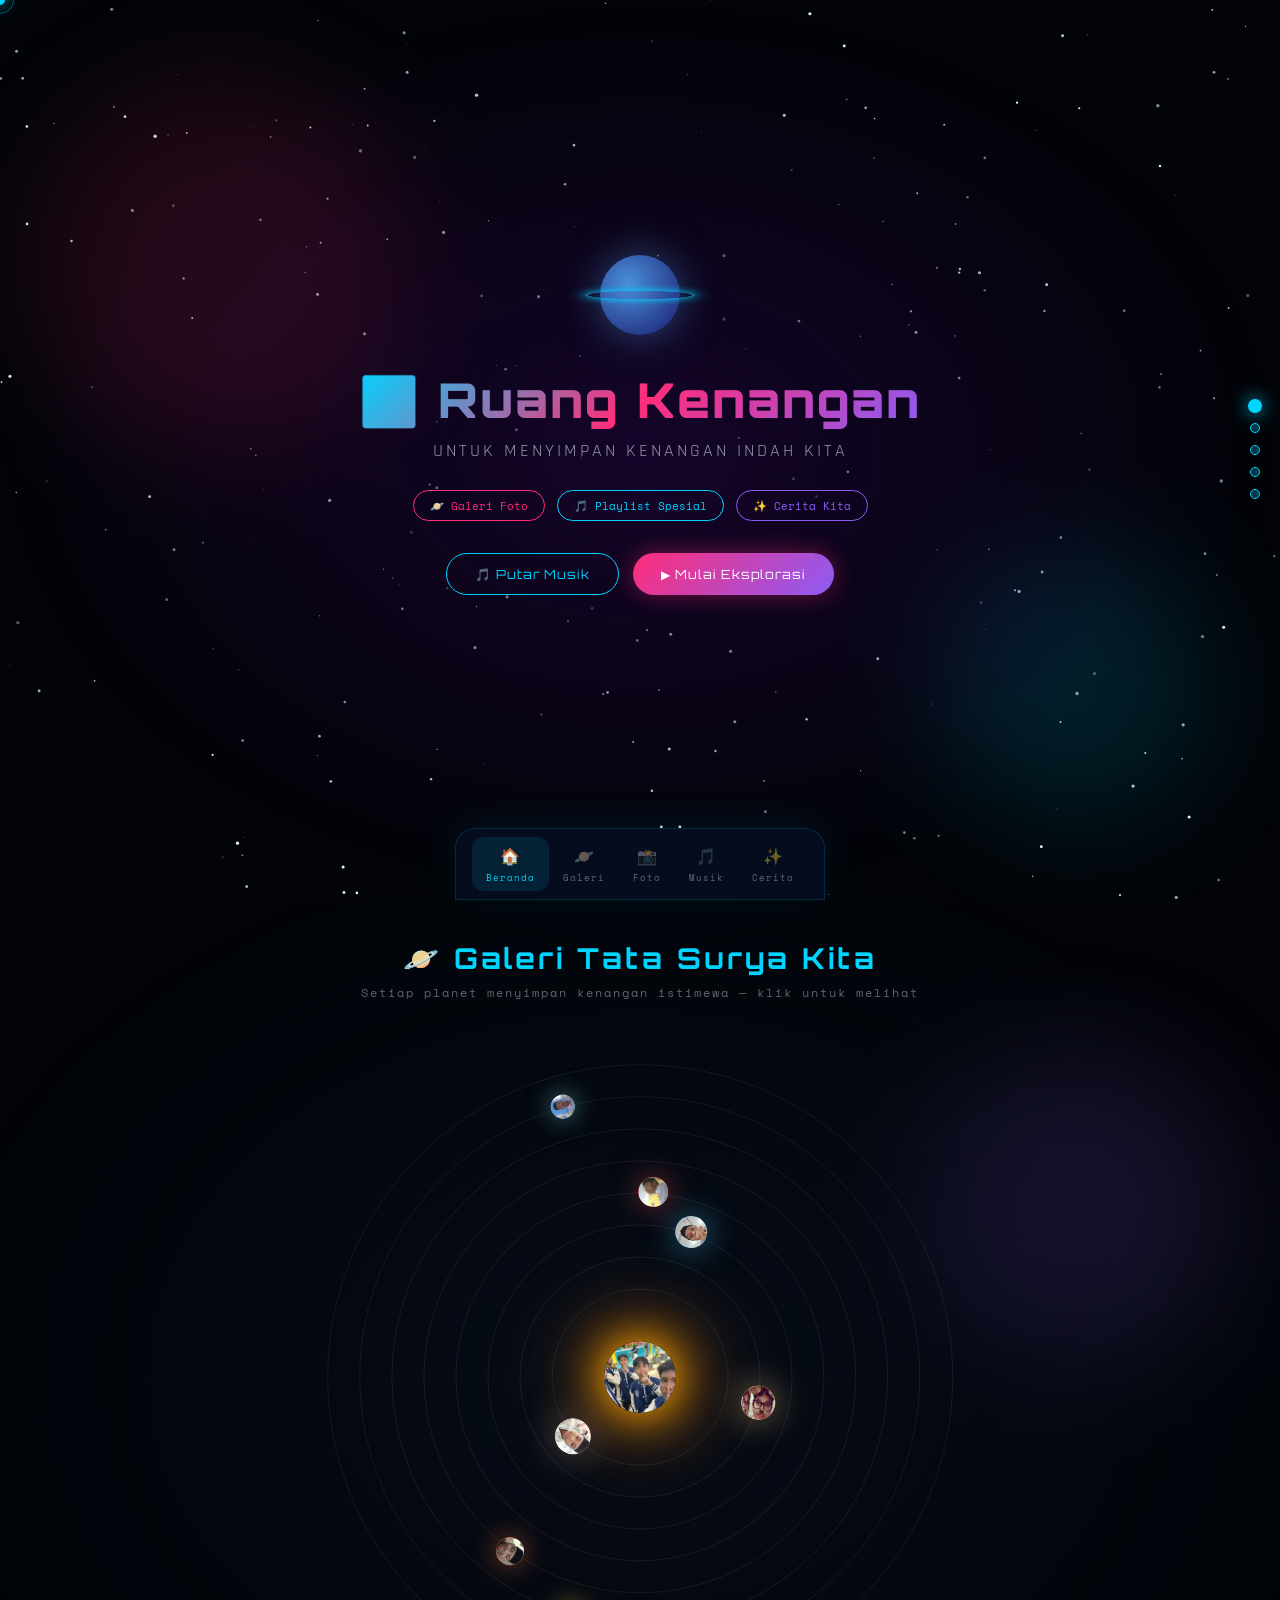
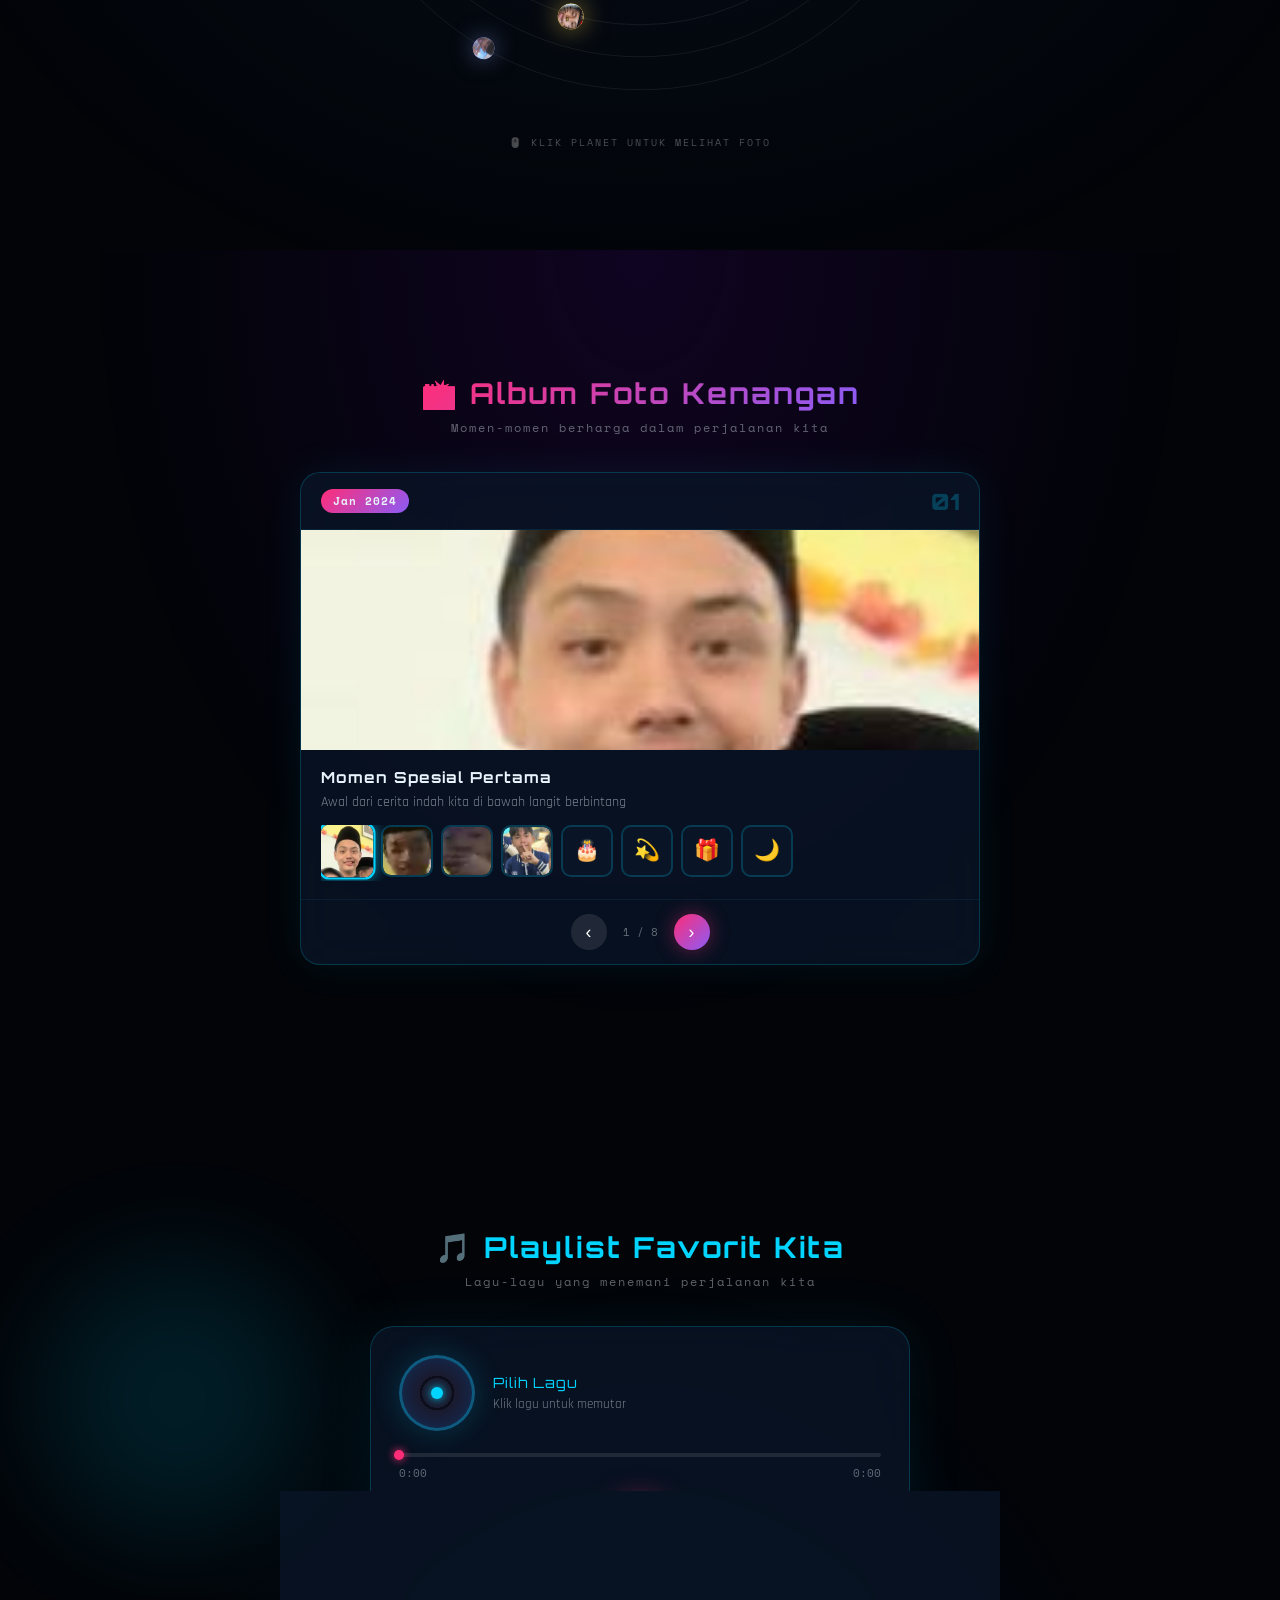
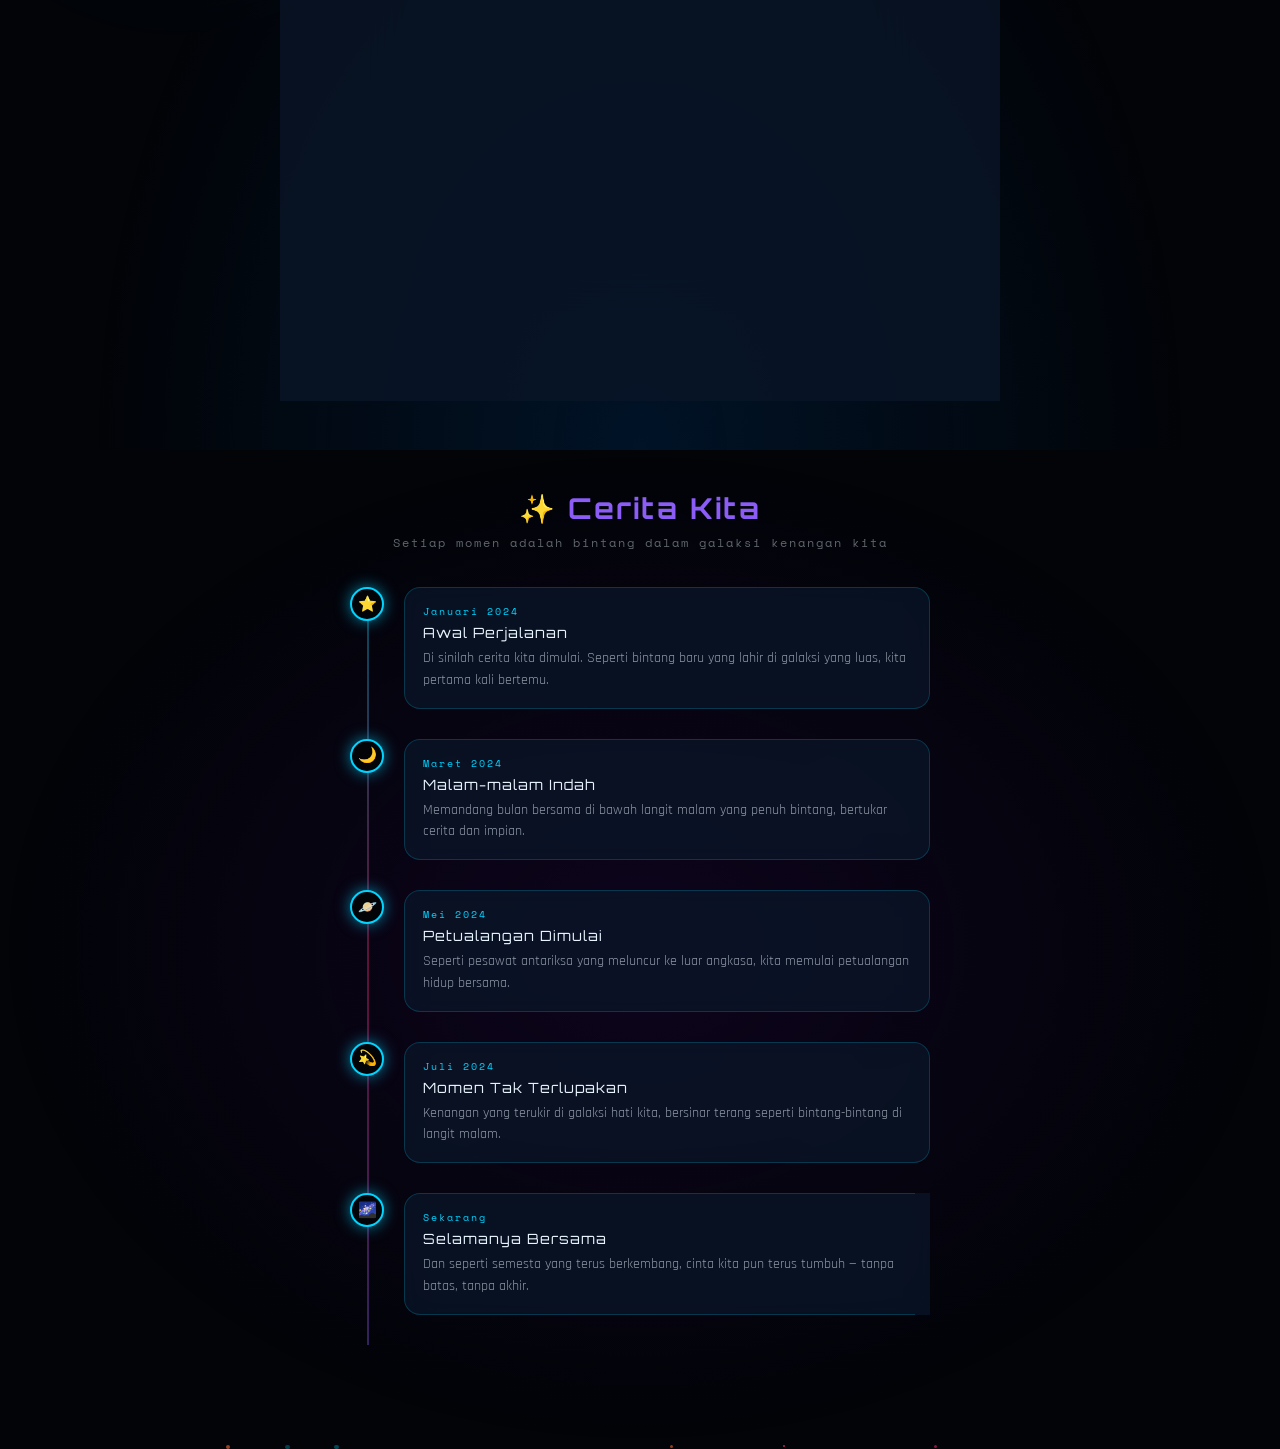
==== commit 162a9b21: "Rename inde.html to index.html" ====
--- a/index.html
+++ b/index.html
@@ -301,9 +301,9 @@
   playlist:[
     {title:'kota ini tak sama tanpamu',artist:'Nadhif Basalamah',  duration:'3:45',scUrl:'https://soundcloud.com/andani-amel-671566597/nadhif-basalamah-kota-ini-tak'},
     {title:'Berubah',                  artist:'Tenxi',              duration:'3:20',scUrl:'https://soundcloud.com/tenxi-music/berubah'},
-    {title:'seasons',                  artist:'wave to earth',      duration:'3:38',scUrl:'https://soundcloud.com/wavetoearth-music/seasons'},
+    {title:'seasons',                  artist:'wave to earth',      duration:'3:38',scUrl:'https://soundcloud.com/5pddn1qpbltm/wave-to-earth-seasons'},
     {title:'TIKI TIKI',                artist:'QMIIR, Salima Chica',duration:'2:55',scUrl:'https://soundcloud.com/qmiir-sc/tiki-tiki'},
-    {title:'Multo',                    artist:'Cup of Joe',         duration:'4:00',scUrl:'https://soundcloud.com/cupofjoe-music/multo'},
+    {title:'Multo',                    artist:'Cup of Joe',         duration:'4:00',scUrl:'https://soundcloud.com/rayn-revadona/multo-cup-of-joe-mp3'},
     {title:'Risk It All',              artist:'Bruno Mars',         duration:'3:30',scUrl:'https://soundcloud.com/brunomars/risk-it-all'}
   ],
   stories:[
@@ -401,7 +401,8 @@
   const s=document.createElement('script');s.src='https://w.soundcloud.com/player/api.js';s.onload=()=>{scReady=true;};document.head.appendChild(s);
   const ifr=document.createElement('iframe');ifr.id='sc-iframe';ifr.allow='autoplay';
   ifr.style.cssText='position:fixed;bottom:-400px;left:-400px;width:1px;height:1px;opacity:0;pointer-events:none;border:none;';
-  ifr.src='https://w.soundcloud.com/player/?url='+encodeURIComponent(DATA.playlist[0].scUrl)+'&color=%23ff2d78&auto_play=false&hide_related=true&show_comments=false&show_user=false&show_reposts=false';
+  // Use a known-working track for init
+  ifr.src='https://w.soundcloud.com/player/?url='+encodeURIComponent('https://soundcloud.com/andani-amel-671566597/nadhif-basalamah-kota-ini-tak')+'&color=%23ff2d78&auto_play=false&hide_related=true&show_comments=false&show_user=false&show_reposts=false';
   document.body.appendChild(ifr);
   const wait=setInterval(()=>{
     if(!window.SC||!scReady)return;clearInterval(wait);
@@ -410,6 +411,12 @@
       scWidget.bind(SC.Widget.Events.PLAY,()=>{isPlaying=true;updBtn();document.getElementById('musicDisc').classList.add('spinning');renderPL();});
       scWidget.bind(SC.Widget.Events.PAUSE,()=>{isPlaying=false;updBtn();document.getElementById('musicDisc').classList.remove('spinning');renderPL();});
       scWidget.bind(SC.Widget.Events.FINISH,()=>{isPlaying=false;document.getElementById('musicDisc').classList.remove('spinning');if(isRepeat){scWidget.seekTo(0);scWidget.play();}else nextTrack();});
+      scWidget.bind(SC.Widget.Events.ERROR,()=>{
+        isPlaying=false;updBtn();
+        document.getElementById('musicDisc').classList.remove('spinning');
+        document.getElementById('musicTrackSub').textContent='⚠️ Tidak tersedia — lanjut ke berikutnya';
+        setTimeout(()=>nextTrack(),1500);
+      });
       scWidget.bind(SC.Widget.Events.PLAY_PROGRESS,d=>{document.getElementById('progressFill').style.width=(d.relativePosition*100)+'%';document.getElementById('currentTime').textContent=fmt(d.currentPosition/1000);});
     });
   },300);
@@ -418,11 +425,22 @@
   if(!scWidget){setTimeout(()=>loadTrack(idx),500);return;}
   curTrack=idx;const t=DATA.playlist[idx];
   document.getElementById('musicTrackName').textContent=t.title;
-  document.getElementById('musicTrackSub').textContent=t.artist;
+  document.getElementById('musicTrackSub').textContent='⏳ Loading... '+t.artist;
   document.getElementById('totalTime').textContent=t.duration;
   document.getElementById('progressFill').style.width='0%';
   document.getElementById('currentTime').textContent='0:00';
-  scWidget.load(t.scUrl,{auto_play:true});renderPL();
+  try{
+    scWidget.load(t.scUrl,{
+      auto_play:true,
+      callback:function(){
+        document.getElementById('musicTrackSub').textContent=t.artist;
+      }
+    });
+  }catch(e){
+    document.getElementById('musicTrackSub').textContent='⚠️ Tidak tersedia — coba lagu lain';
+    isPlaying=false;updBtn();
+  }
+  renderPL();
 }
 function togglePlay(){if(curTrack===-1){loadTrack(0);return;}if(scWidget)scWidget.toggle();}
 function updBtn(){document.getElementById('playBtn').textContent=isPlaying?'⏸':'▶';}
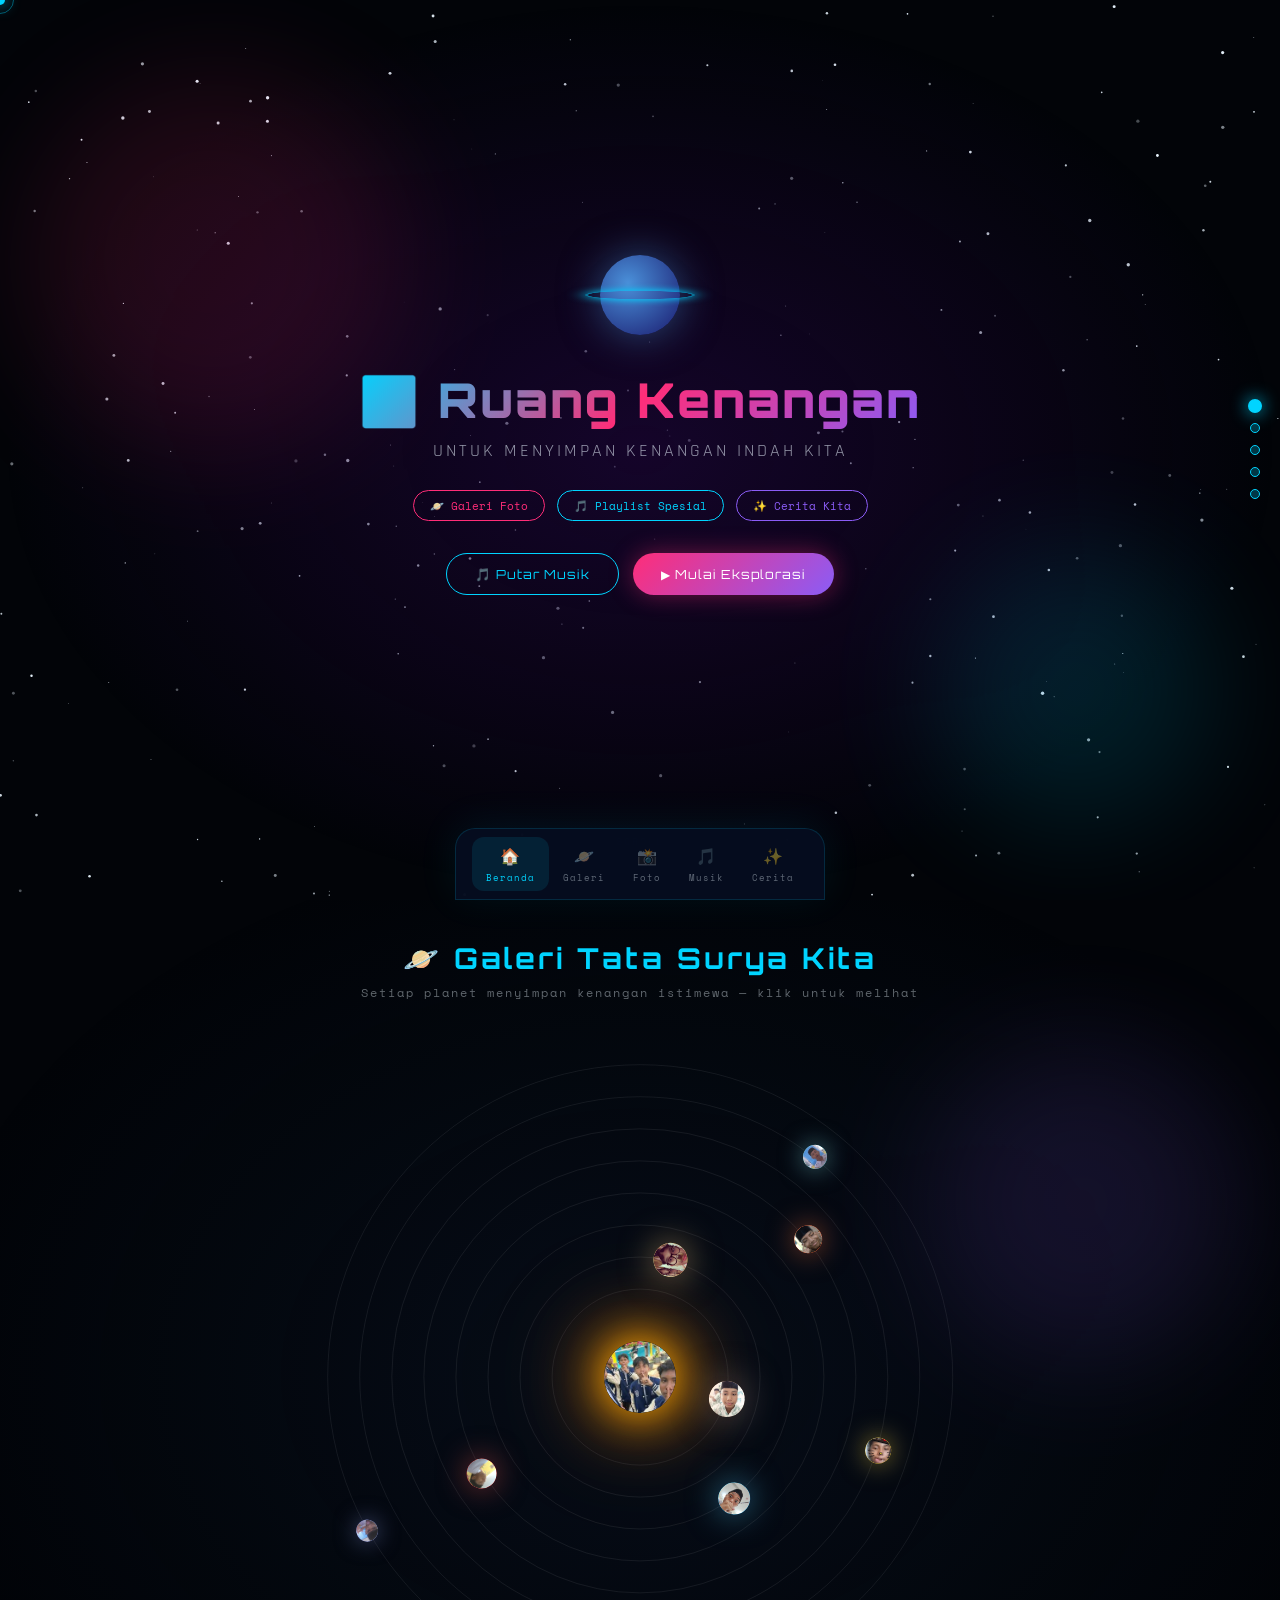
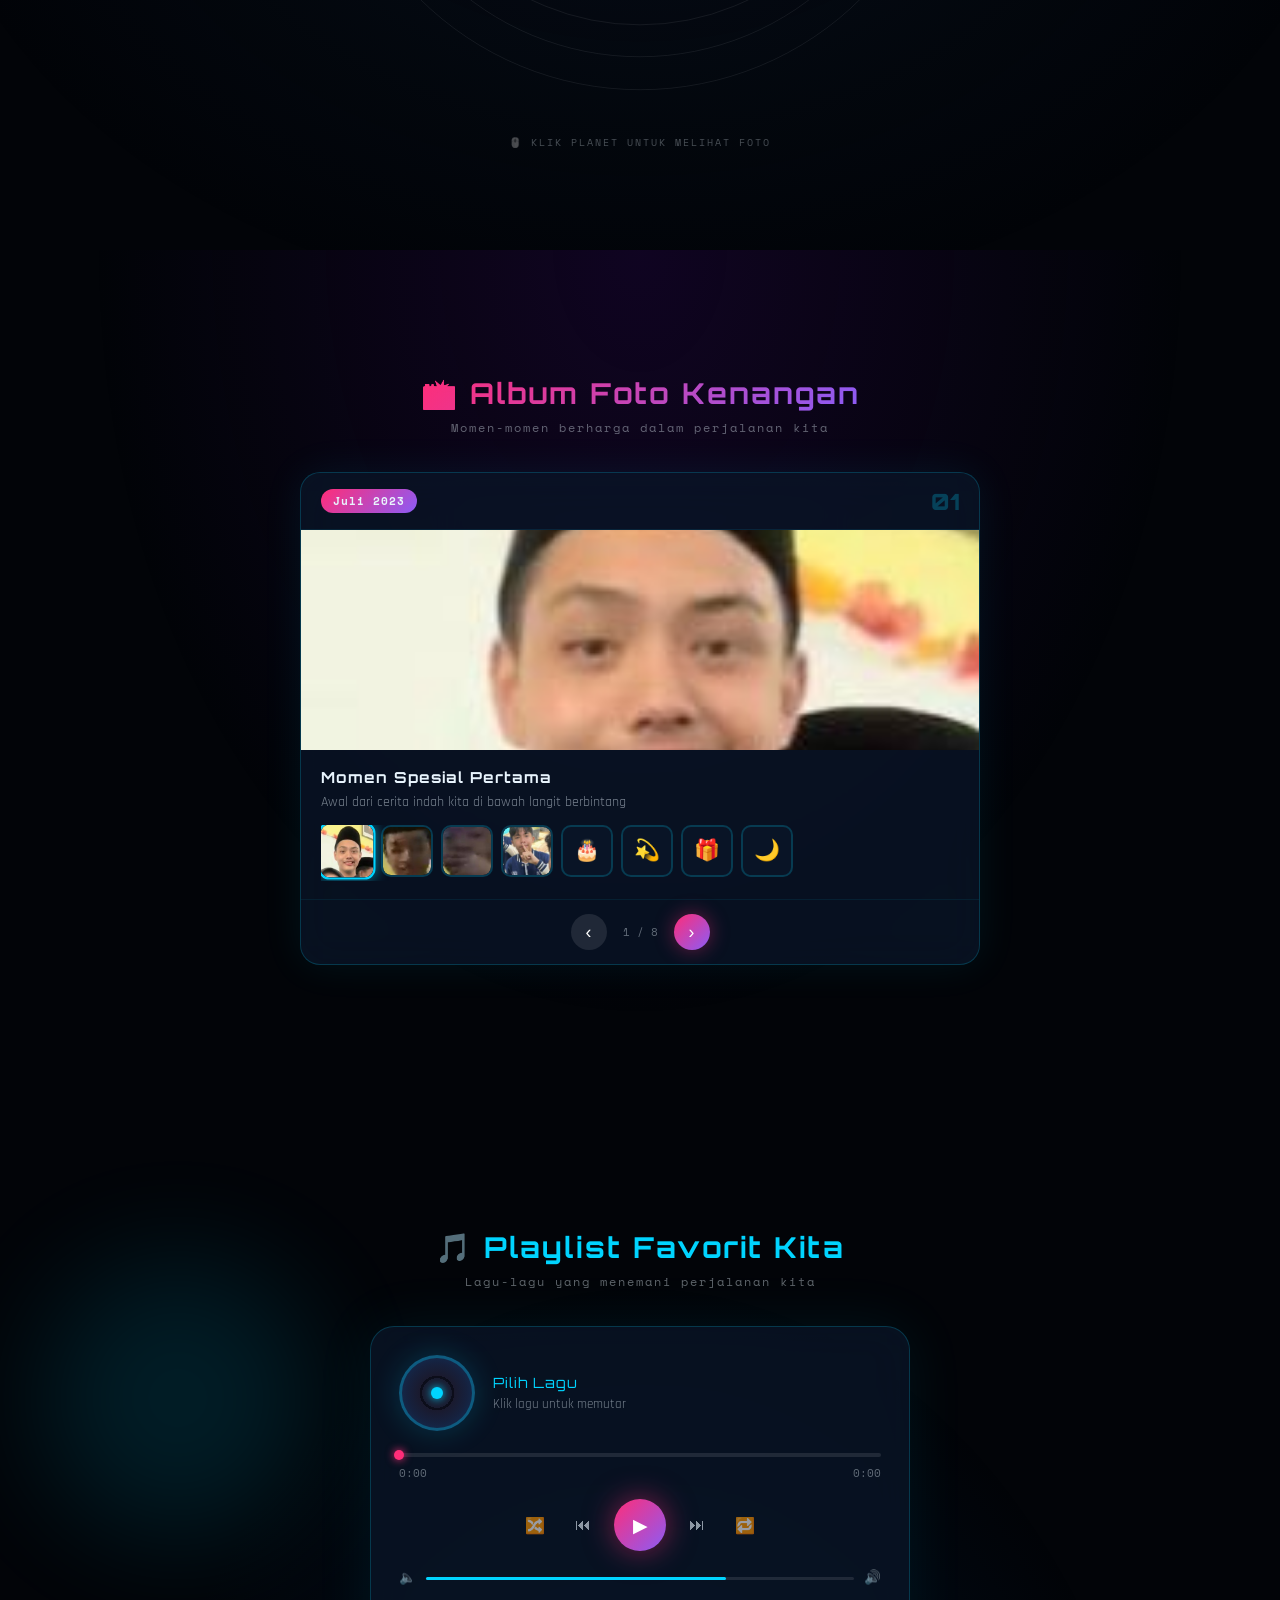
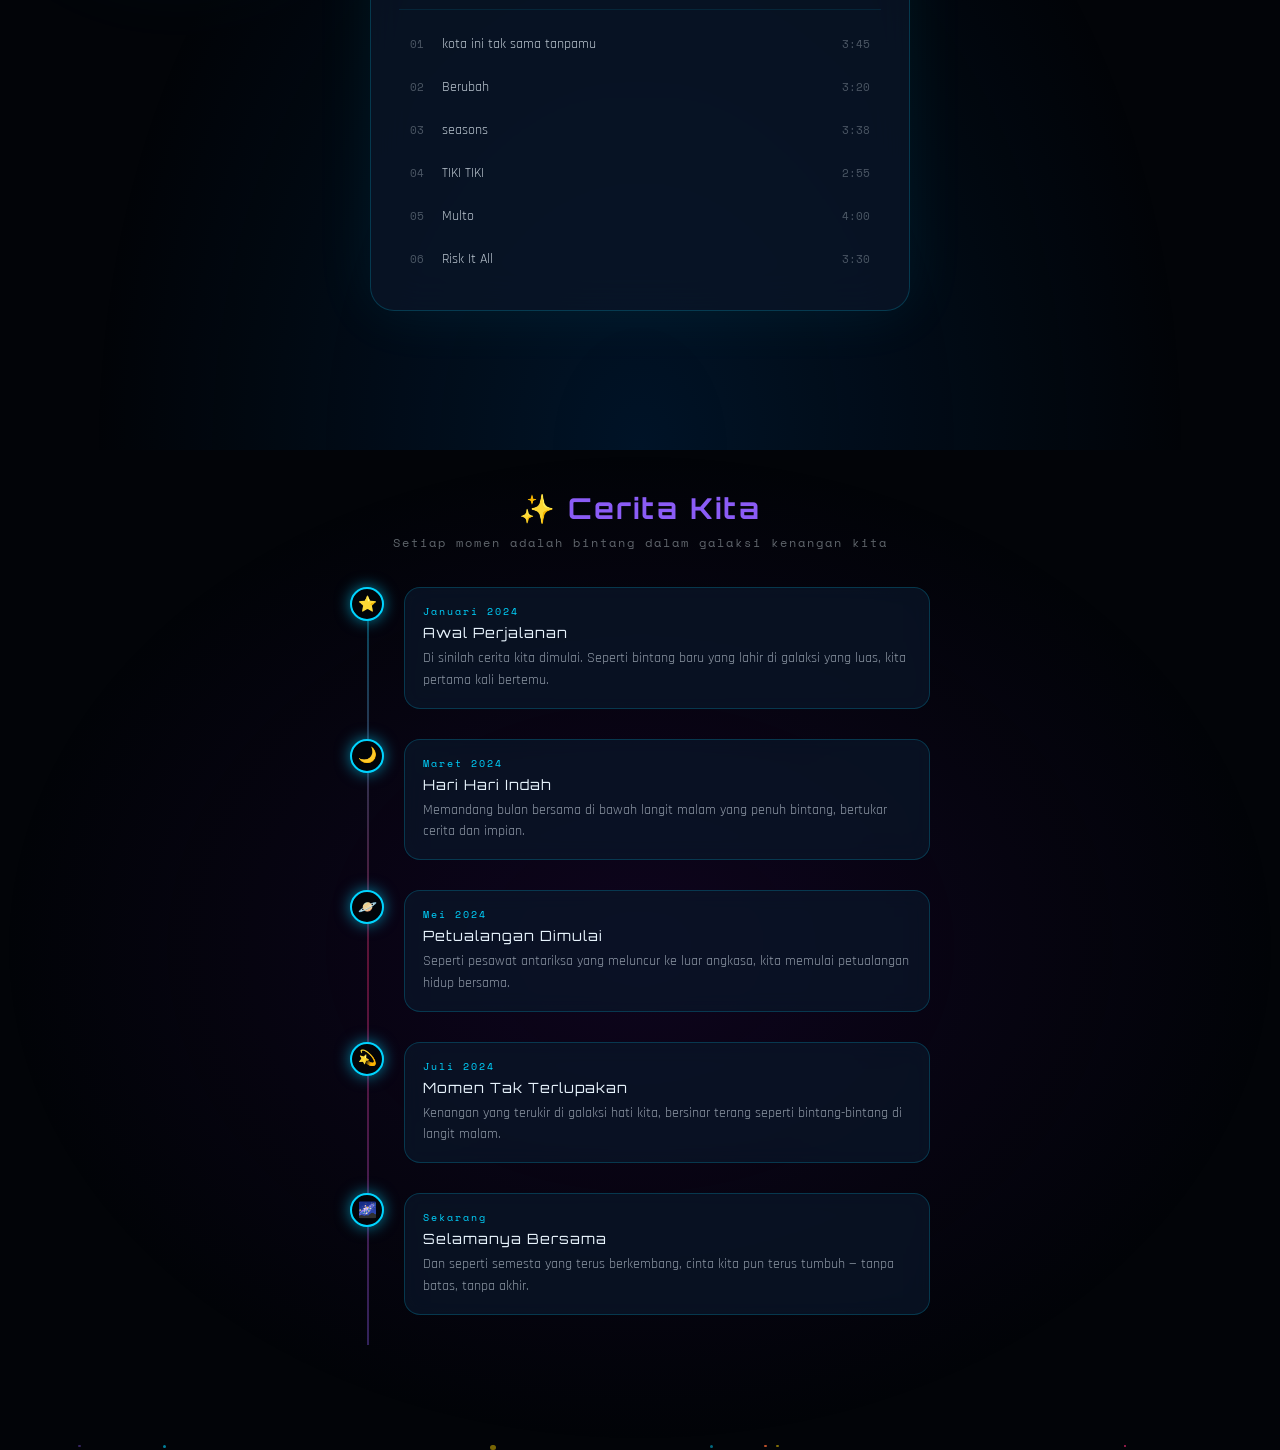
==== commit 5b500c9e: "Update index.html" ====
--- a/index.html
+++ b/index.html
@@ -205,7 +205,7 @@
   <div class="album-container fade-in-up">
     <div class="album-card">
       <div class="album-header">
-        <span class="album-date-badge" id="albumDateBadge">Jan 2024</span>
+        <span class="album-date-badge" id="albumDateBadge">Juli 2023</span>
         <span class="album-num" id="albumNum">01</span>
       </div>
       <div class="album-main-photo" id="albumMainPhoto">🌌</div>
@@ -289,14 +289,14 @@
     {name:"Neptunus",emoji:"🔷",color:"#7986cb",label:"Cinta Abadi",desc:"Cinta kita seperti luar angkasa — tak bertepi",photo:"[data-uri]",date:"Agt 2024"},
   ],
   albums:[
-    {title:"Momen Spesial Pertama",desc:"Awal dari cerita indah kita di bawah langit berbintang",date:"Jan 2024",emoji:"🌌",photo:"[data-uri]"},
-    {title:"Petualangan Bersama",desc:"Menjelajahi semesta berdua terasa jauh lebih bermakna",date:"Feb 2024",emoji:"🚀",photo:"[data-uri]"},
-    {title:"Momen Tertawa",desc:"Tawa kita bergema di antara bintang-bintang",date:"Mar 2024",emoji:"😄",photo:"[data-uri]"},
-    {title:"Di Bawah Langit Malam",desc:"Duduk bersama memandang bintang-bintang bertebaran",date:"Apr 2024",emoji:"🌠",photo:"[data-uri]"},
-    {title:"Hari Ulang Tahun",desc:"Merayakan momen spesialmu di bawah cahaya bintang",date:"Mei 2024",emoji:"🎂",photo:null},
-    {title:"Jalan-jalan Romantis",desc:"Setiap langkah bersamamu terasa seperti di antara awan",date:"Jun 2024",emoji:"💫",photo:null},
-    {title:"Momen Kejutan",desc:"Saat kamu memberikanku kejutan paling indah",date:"Jul 2024",emoji:"🎁",photo:null},
-    {title:"Impian & Harapan",desc:"Merancang masa depan cerah bersama di bawah sinar bulan",date:"Agt 2024",emoji:"🌙",photo:null},
+    {title:"Momen Spesial Pertama",desc:"Awal dari cerita indah kita di bawah langit berbintang",date:"Juli 2023",emoji:"🌌",photo:"[data-uri]"},
+    {title:"Petualangan Bersama",desc:"Menjelajahi dunia bersama terasa jauh lebih bermakna",date:"Januari 2024",emoji:"🚀",photo:"[data-uri]"},
+    {title:"Momen Tertawa",desc:"Tawa kita bergema di setiap sudut sekolah",date:"Mar 2024",emoji:"😄",photo:"[data-uri]"},
+    {title:"Di Bawah Atap Kelas",desc:"Duduk serius mendengar guru sambil menahan tawa",date:"Apr 2024",emoji:"🌠",photo:"[data-uri]"},
+    {title:"Hari Ulang Tahun",desc:"Merayakan momen spesial kita di instagram",date:"Juli 2024",emoji:"🎂",photo:null},
+    {title:"Tinggal Di Sekolah",desc:"Setiap ada acara kita selalu tinggal bersama",date:"September 2025",emoji:"💫",photo:null},
+    {title:"Momen Paling Seru",desc:"Ujian Tulis Pertama saat mati lampu",date:"November 2025",emoji:"🎁",photo:null},
+    {title:"Impian & Harapan",desc:"Merancang masa depan cerah bersama walau ini mungkin akhir pertemua kita",date:"Mei 2026",emoji:"🌙",photo:null},
   ],
   playlist:[
     {title:'kota ini tak sama tanpamu',artist:'Nadhif Basalamah',  duration:'3:45',scUrl:'https://soundcloud.com/andani-amel-671566597/nadhif-basalamah-kota-ini-tak'},
@@ -308,7 +308,7 @@
   ],
   stories:[
     {date:'Januari 2024',emoji:'⭐',title:'Awal Perjalanan',      text:'Di sinilah cerita kita dimulai. Seperti bintang baru yang lahir di galaksi yang luas, kita pertama kali bertemu.'},
-    {date:'Maret 2024',  emoji:'🌙',title:'Malam-malam Indah',    text:'Memandang bulan bersama di bawah langit malam yang penuh bintang, bertukar cerita dan impian.'},
+    {date:'Maret 2024',  emoji:'🌙',title:'Hari Hari Indah',    text:'Memandang bulan bersama di bawah langit malam yang penuh bintang, bertukar cerita dan impian.'},
     {date:'Mei 2024',    emoji:'🪐',title:'Petualangan Dimulai',  text:'Seperti pesawat antariksa yang meluncur ke luar angkasa, kita memulai petualangan hidup bersama.'},
     {date:'Juli 2024',   emoji:'💫',title:'Momen Tak Terlupakan', text:'Kenangan yang terukir di galaksi hati kita, bersinar terang seperti bintang-bintang di langit malam.'},
     {date:'Sekarang',    emoji:'🌌',title:'Selamanya Bersama',    text:'Dan seperti semesta yang terus berkembang, cinta kita pun terus tumbuh — tanpa batas, tanpa akhir.'}
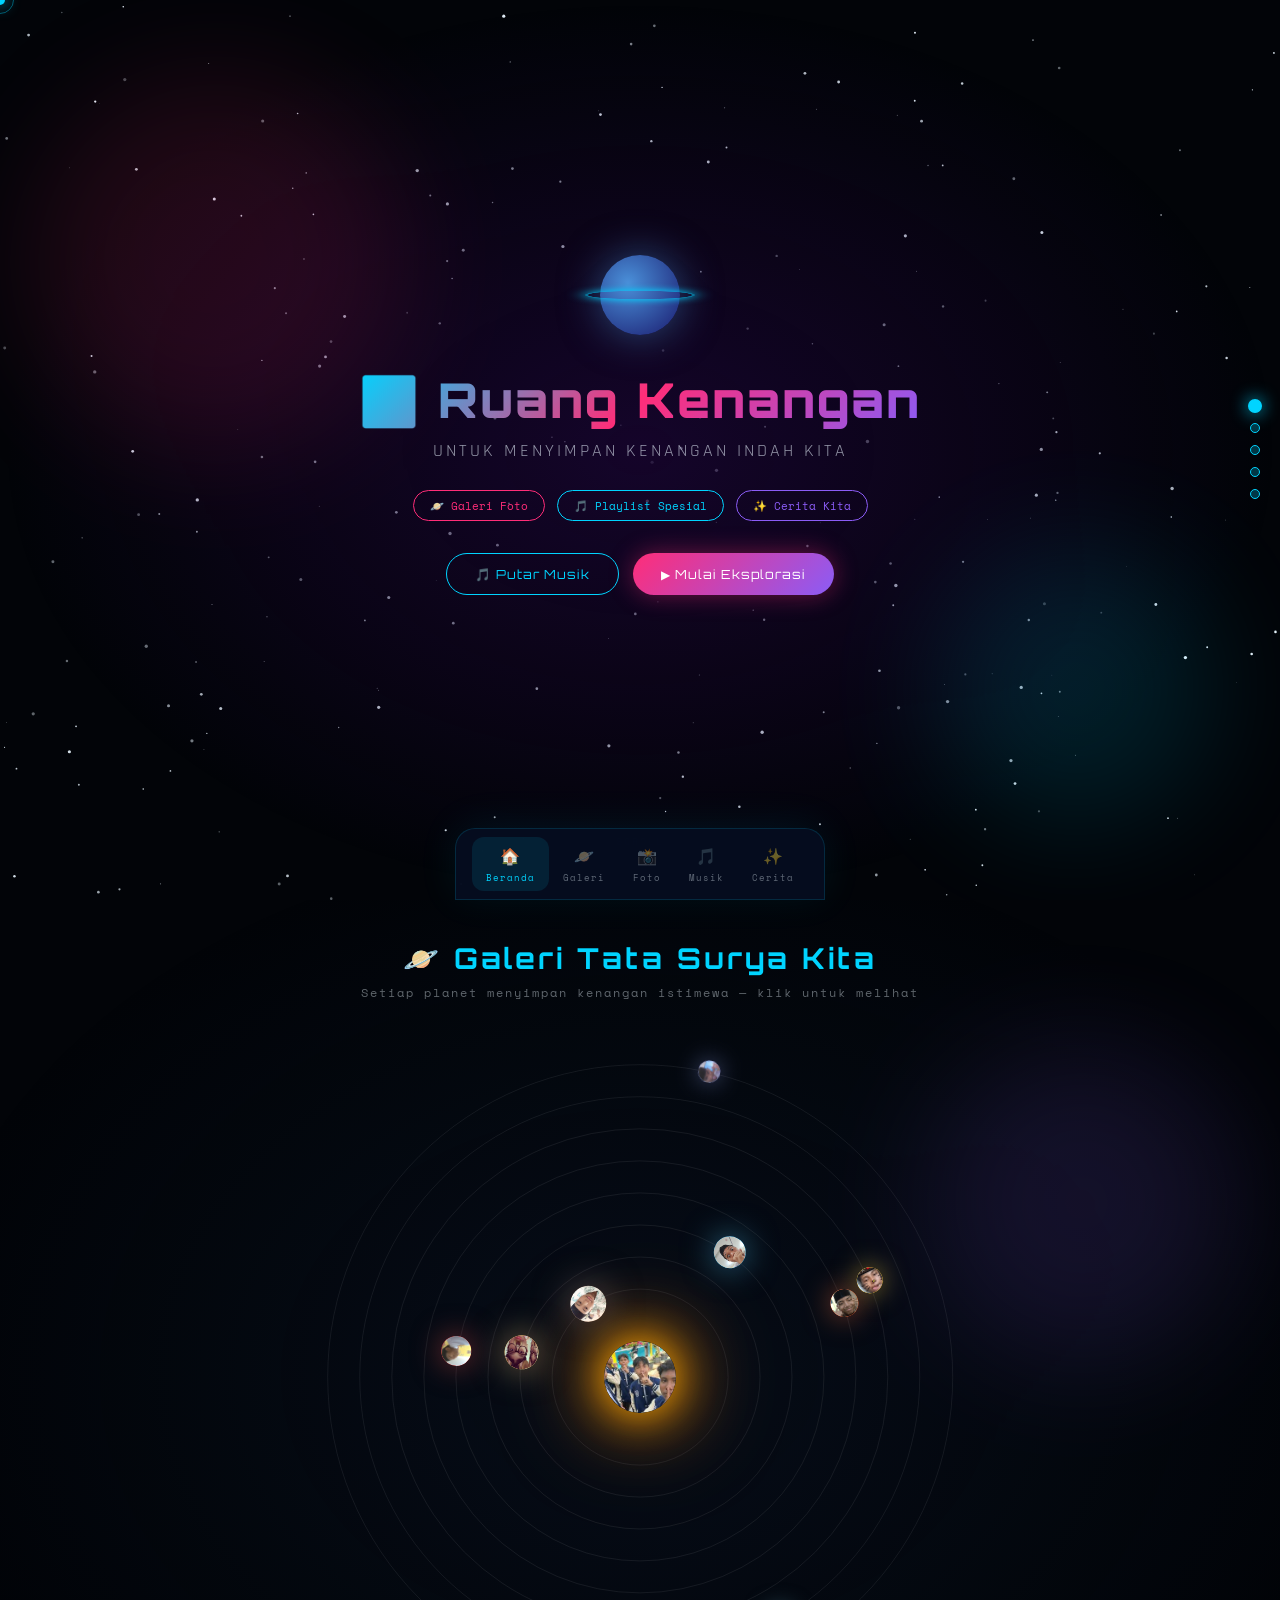
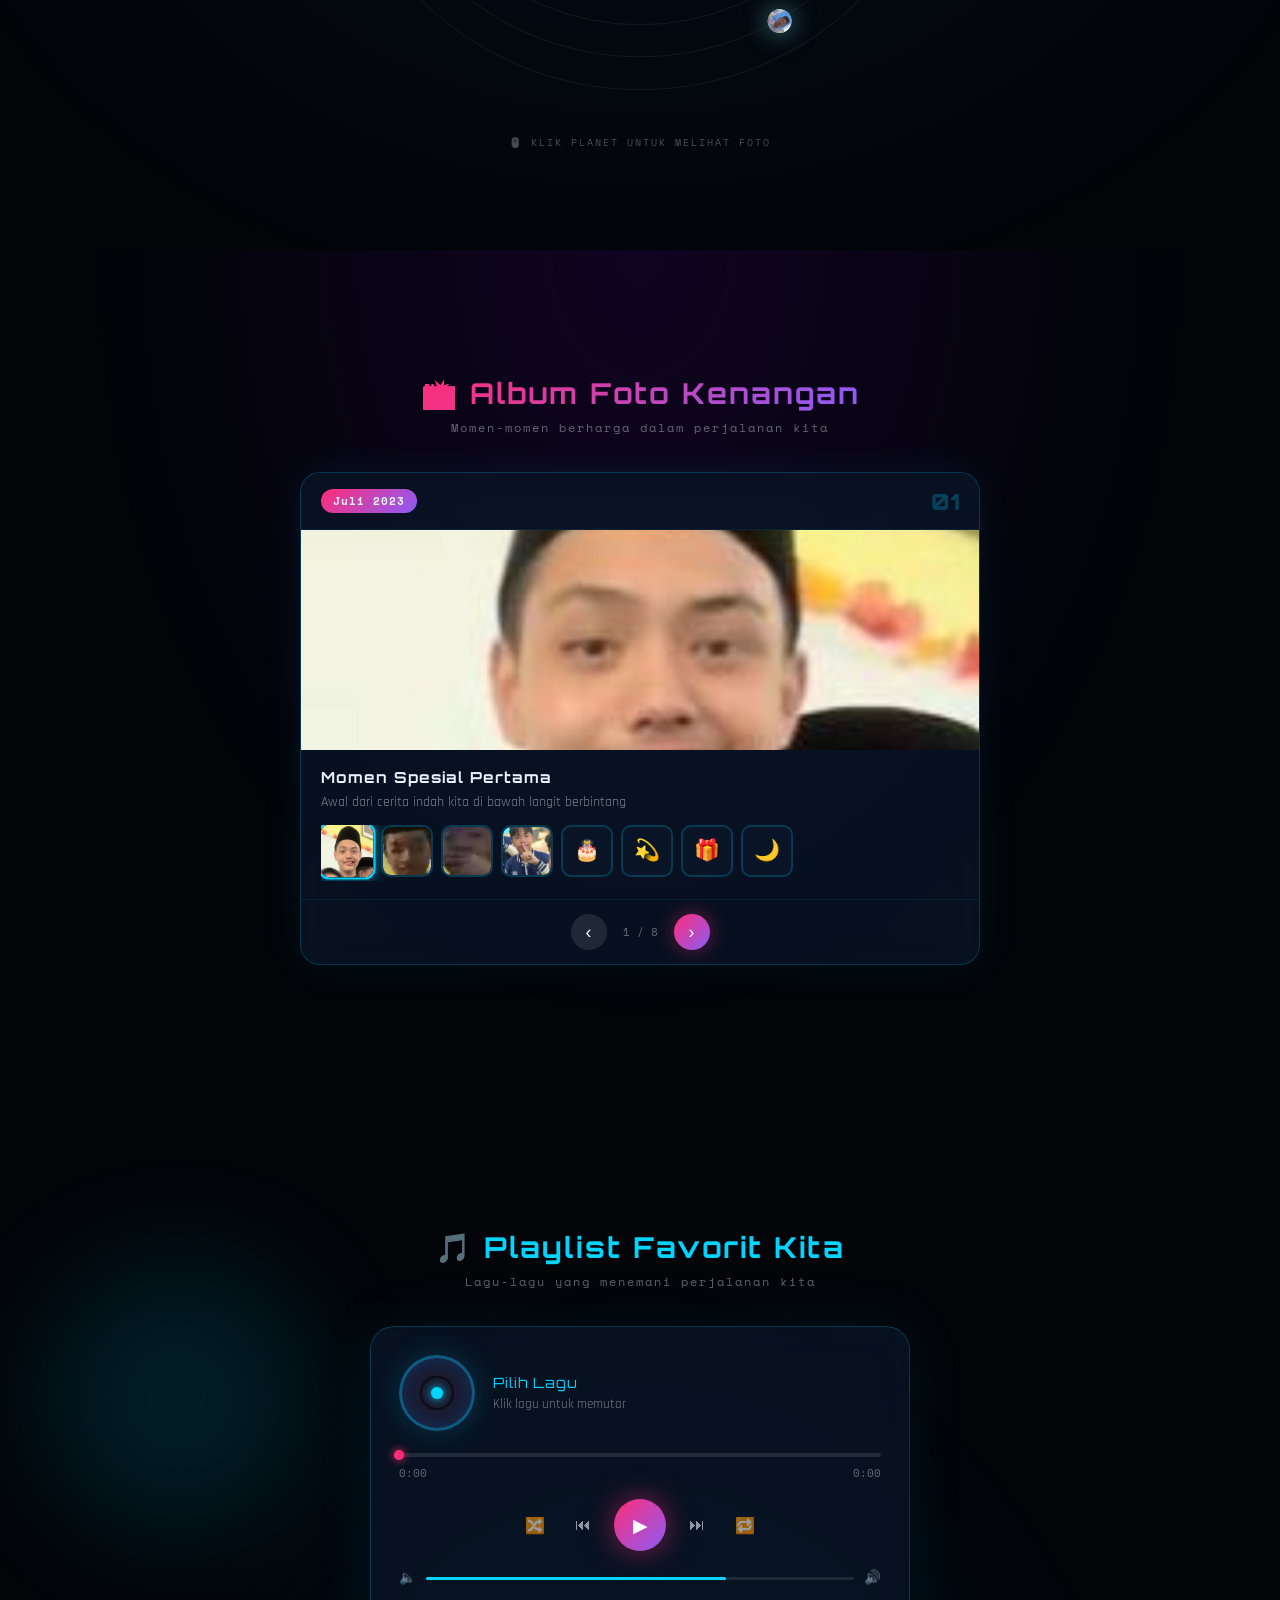
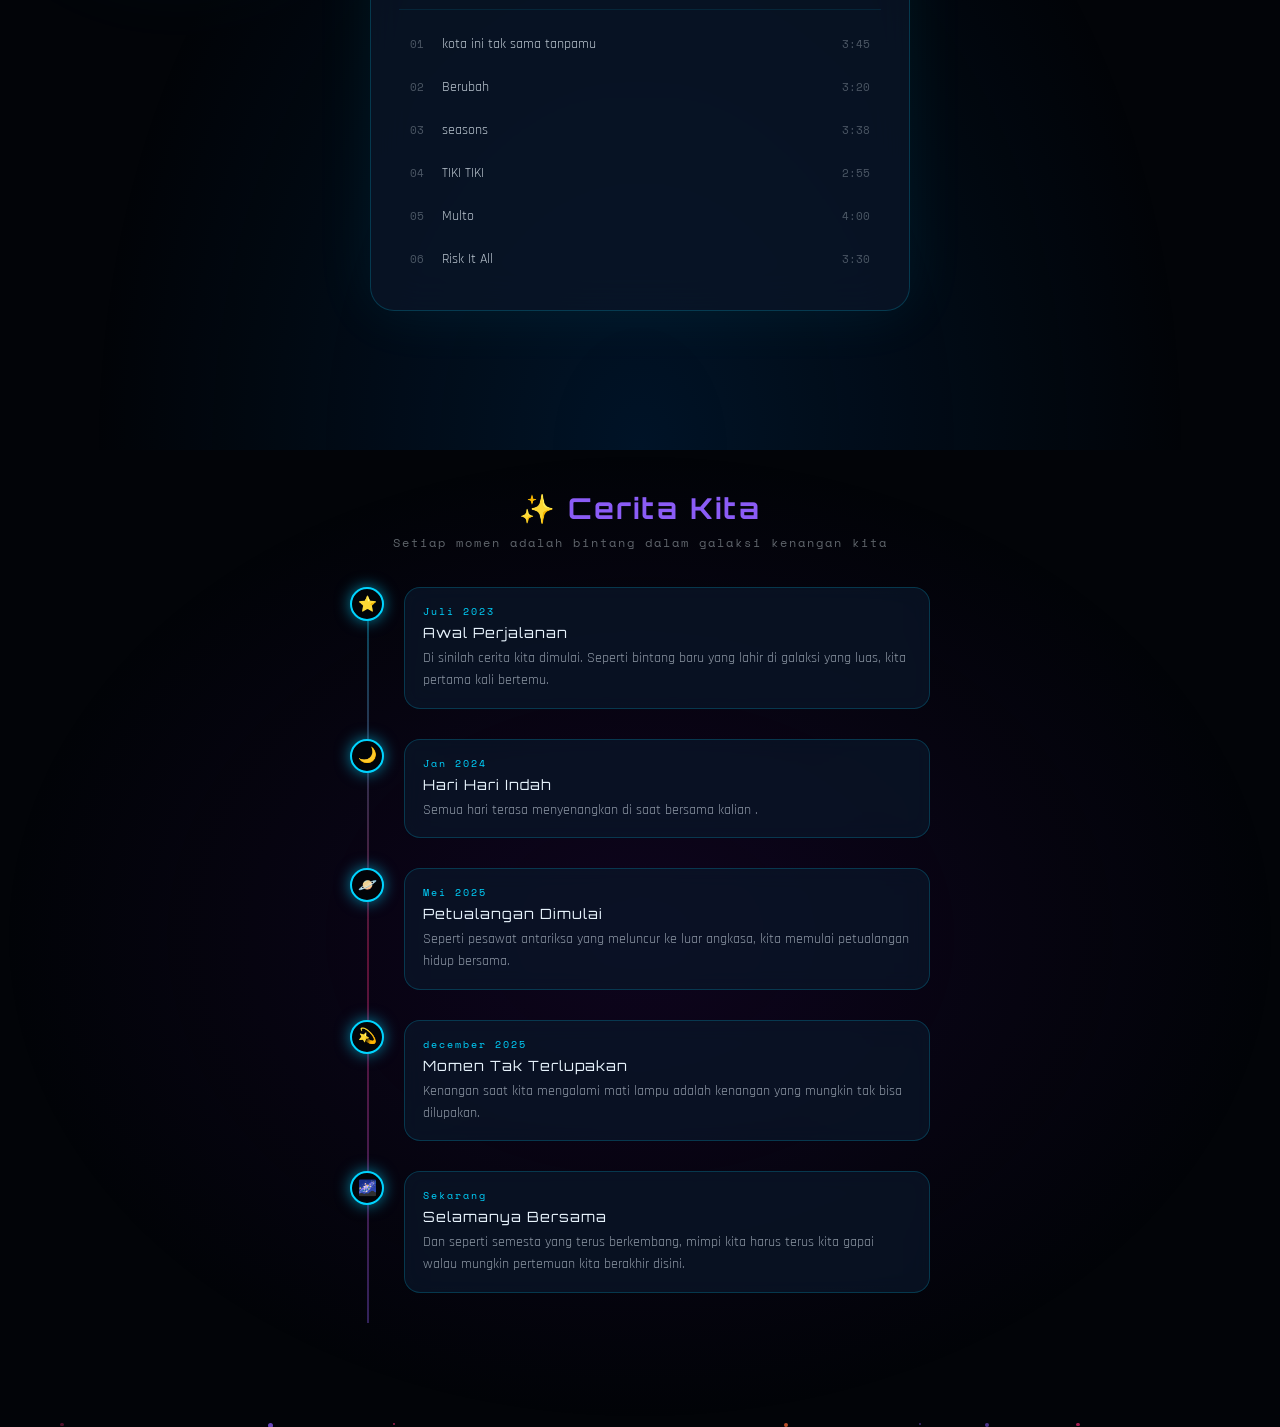
==== commit 8881a795: "Update index.html" ====
--- a/index.html
+++ b/index.html
@@ -307,11 +307,11 @@
     {title:'Risk It All',              artist:'Bruno Mars',         duration:'3:30',scUrl:'https://soundcloud.com/brunomars/risk-it-all'}
   ],
   stories:[
-    {date:'Januari 2024',emoji:'⭐',title:'Awal Perjalanan',      text:'Di sinilah cerita kita dimulai. Seperti bintang baru yang lahir di galaksi yang luas, kita pertama kali bertemu.'},
-    {date:'Maret 2024',  emoji:'🌙',title:'Hari Hari Indah',    text:'Memandang bulan bersama di bawah langit malam yang penuh bintang, bertukar cerita dan impian.'},
-    {date:'Mei 2024',    emoji:'🪐',title:'Petualangan Dimulai',  text:'Seperti pesawat antariksa yang meluncur ke luar angkasa, kita memulai petualangan hidup bersama.'},
-    {date:'Juli 2024',   emoji:'💫',title:'Momen Tak Terlupakan', text:'Kenangan yang terukir di galaksi hati kita, bersinar terang seperti bintang-bintang di langit malam.'},
-    {date:'Sekarang',    emoji:'🌌',title:'Selamanya Bersama',    text:'Dan seperti semesta yang terus berkembang, cinta kita pun terus tumbuh — tanpa batas, tanpa akhir.'}
+    {date:'Juli 2023',emoji:'⭐',title:'Awal Perjalanan',      text:'Di sinilah cerita kita dimulai. Seperti bintang baru yang lahir di galaksi yang luas, kita pertama kali bertemu.'},
+    {date:'Jan 2024',  emoji:'🌙',title:'Hari Hari Indah',    text:'Semua hari terasa menyenangkan di saat bersama kalian .'},
+    {date:'Mei 2025',    emoji:'🪐',title:'Petualangan Dimulai',  text:'Seperti pesawat antariksa yang meluncur ke luar angkasa, kita memulai petualangan hidup bersama.'},
+    {date:'december 2025',   emoji:'💫',title:'Momen Tak Terlupakan', text:'Kenangan saat kita mengalami mati lampu adalah kenangan yang mungkin tak bisa dilupakan.'},
+    {date:'Sekarang',    emoji:'🌌',title:'Selamanya Bersama',    text:'Dan seperti semesta yang terus berkembang, mimpi kita harus terus kita gapai walau mungkin pertemuan kita berakhir disini.'}
   ]
 };
 // STARFIELD
